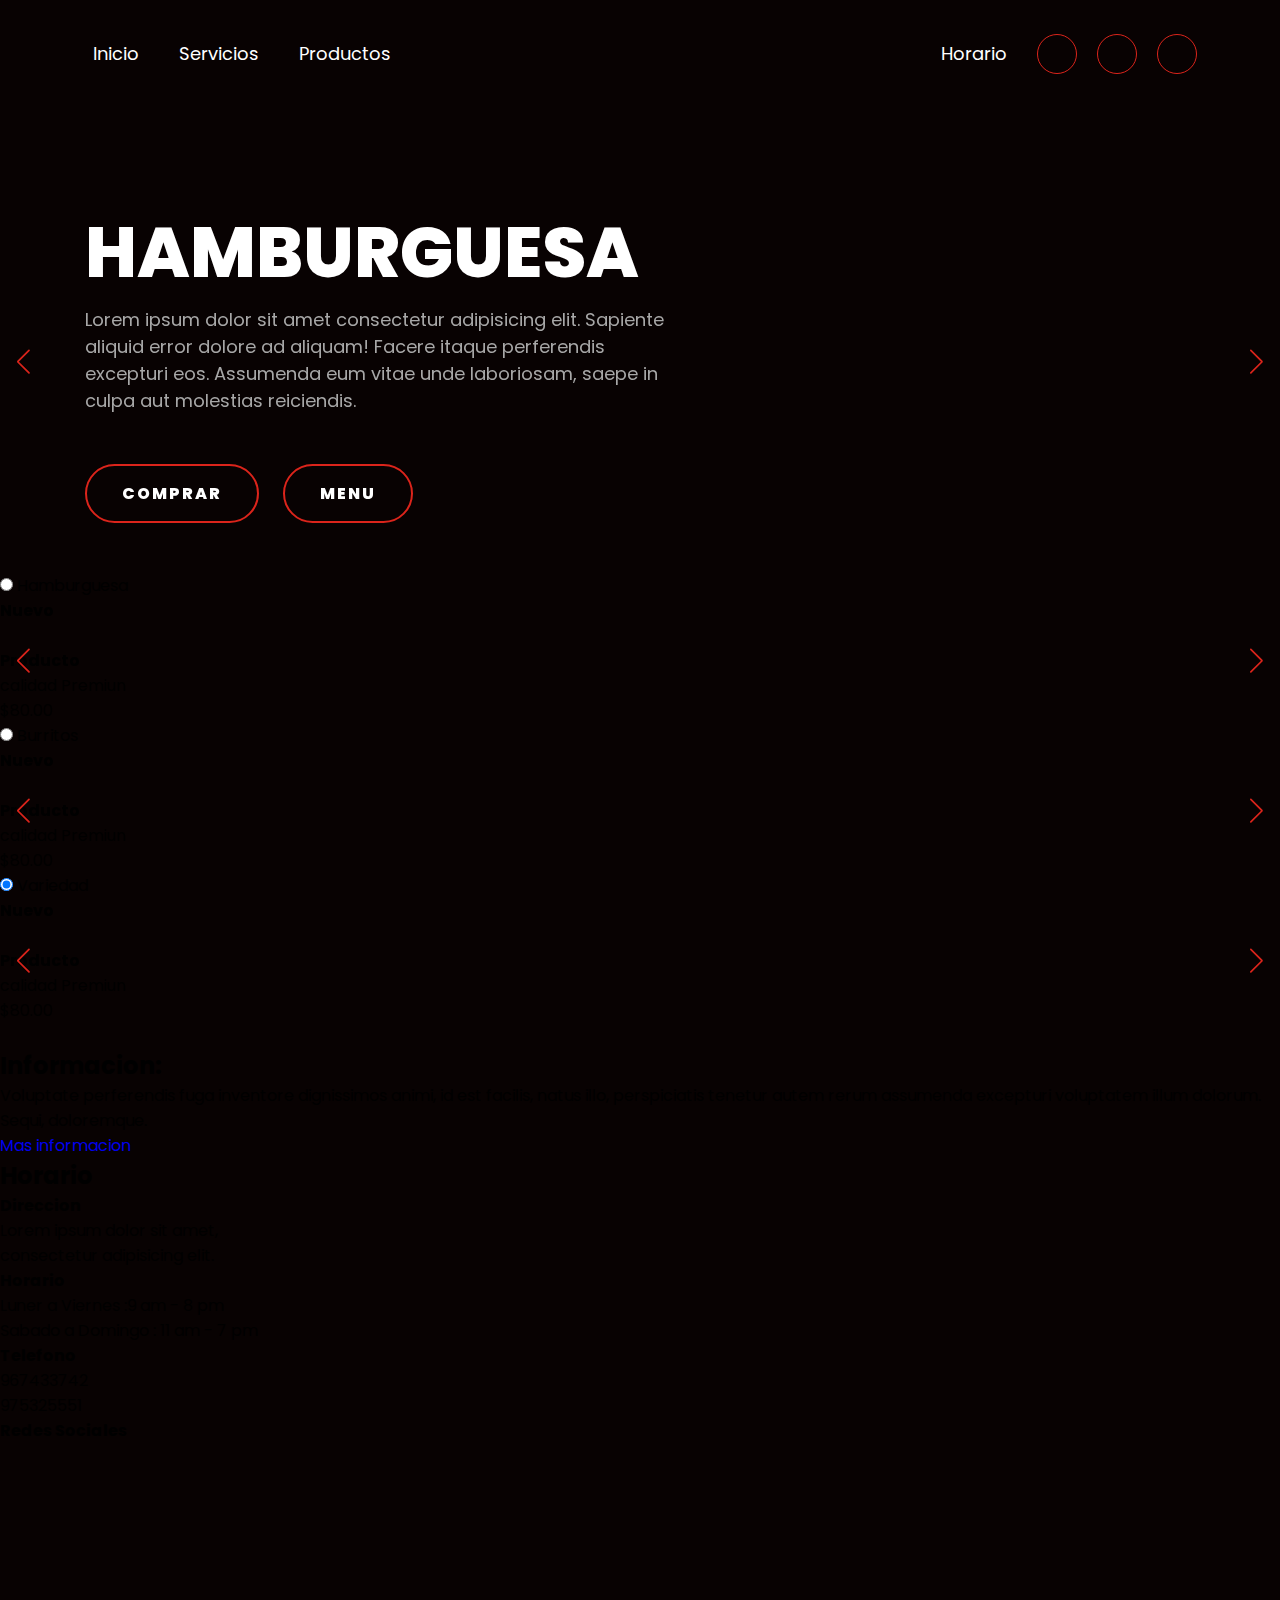
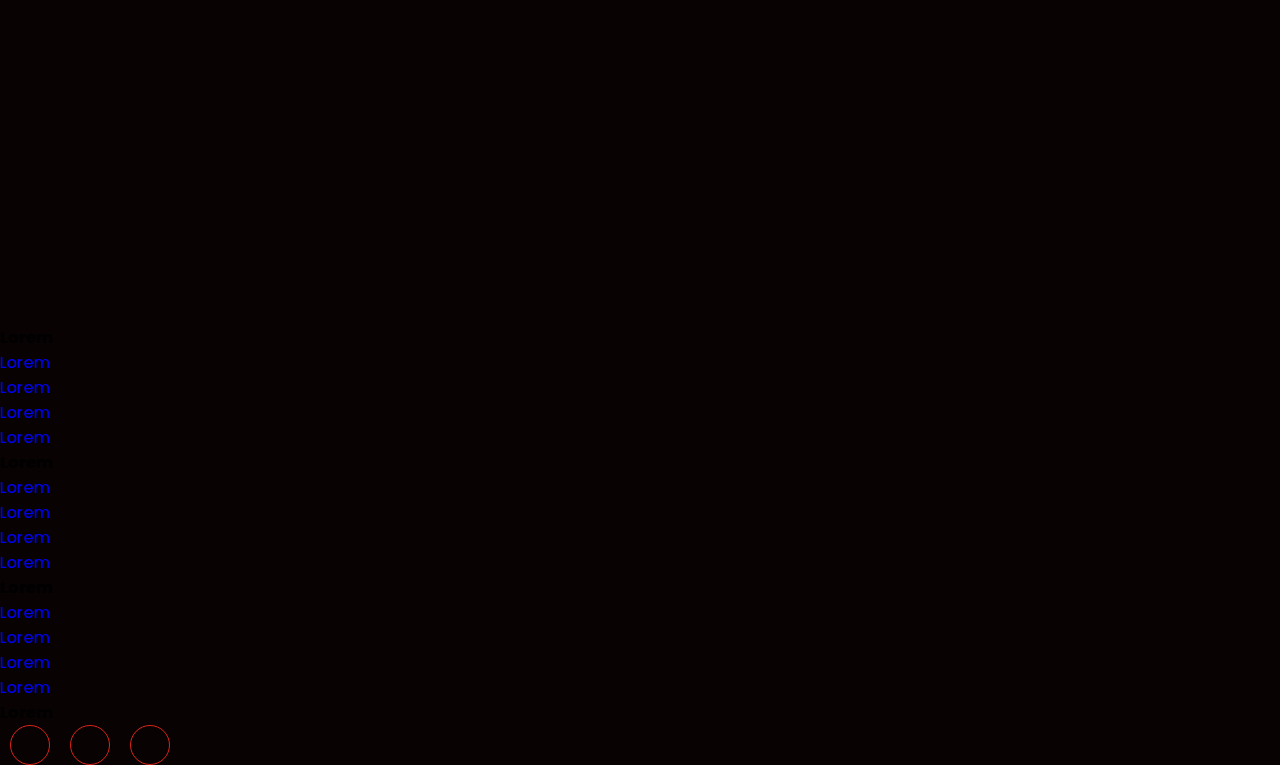
==== Capa_Cliente/Vista/index.html @ 7dadd2c3 "primer commit" ====
<!DOCTYPE html>
<html lang="en">
<head>
    <meta charset="UTF-8">
    <meta name="viewport" content="width=device-width, initial-scale=1.0">
    <title>Document</title>
    <link rel="stylesheet" href="https://cdn.jsdelivr.net/npm/swiper/swiper-bundle.min.css" />
    <link rel="stylesheet" href="../../Capa_Cliente/Estilos/style.css">
</head>
<body>
     
    <header >
             <div class="menu container">
                <img  class="logo-1" src="images/logo.svg" alt="">
                <input type="checkbox" id="menu">
                <label for="menu">
                    <img src="images/menu.png" class="menu-icono" alt="">
                </label>
                <nav class="navbar">
                    <div class="menu-1">
                        <ul>
                            <li><a href="#">Inicio</a></li>
                            <li><a href="#">Servicios</a></li>
                            <li><a href="#">Productos</a></li>
                        </ul>
                    </div>
                    <img class="logo-2" src="images/logo.svg" alt="">
                    <div class="menu-2">
                        <ul>
                            <li><a href="#">Horario</a></li>
                        </ul>
                        <div class="socials">
                            <a href="#">
                                <div class="social">
                                    <img src="images/s1.svg" alt="">
                                </div>
                            </a>
                            <a href="#">
                                <div class="social">
                                    <img src="images/s2.svg" alt="">
                                </div>
                            </a>
                            <a href="#">
                                <div class="social">
                                    <img src="images/s3.svg" alt="">
                                </div>
                            </a>
                        </div>
                    </div>
                </nav>
             </div>

             <div class="header-content container">

                <div class="swiper mySwiper-1">
                    <div class="swiper-wrapper">

                          <div class="swiper-slide">
                               <div class="slider">
                                    <div class="slider-txt">
                                        <h1>Hamburguesa</h1>
                                        <p>
                                            Lorem ipsum dolor sit amet consectetur adipisicing elit.
                                             Sapiente aliquid error dolore ad aliquam! Facere itaque 
                                             perferendis excepturi eos. Assumenda eum vitae unde 
                                             laboriosam, saepe in culpa aut molestias reiciendis.
                                        </p>
                                        <div class="botones">
                                            <a href="#" class="btn-1">Comprar</a>
                                            <a href="#" class="btn-1">Menu</a>
                                        </div>

                                    </div>
                                    <div class="slider-img">
                                        <img src="images/slider1.png" alt="">
                                    </div>
                               </div>
                          </div>
                          <div class="swiper-slide">
                            <div class="slider">
                                 <div class="slider-txt">
                                     <h1>Hamburguesa</h1>
                                     <p>
                                         Lorem ipsum dolor sit amet consectetur adipisicing elit.
                                          Sapiente aliquid error dolore ad aliquam! Facere itaque 
                                          perferendis excepturi eos. Assumenda eum vitae unde 
                                          laboriosam, saepe in culpa aut molestias reiciendis.
                                     </p>
                                     <div class="botones">
                                         <a href="#" class="btn-1">Comprar</a>
                                         <a href="#" class="btn-1">Menu</a>
                                     </div>

                                 </div>
                                 <div class="slider-img">
                                     <img src="images/slider2.png" alt="">
                                 </div>
                            </div>
                       </div>
                       <div class="swiper-slide">
                        <div class="slider">
                             <div class="slider-txt">
                                 <h1>Hamburguesa</h1>
                                 <p>
                                     Lorem ipsum dolor sit amet consectetur adipisicing elit.
                                      Sapiente aliquid error dolore ad aliquam! Facere itaque 
                                      perferendis excepturi eos. Assumenda eum vitae unde 
                                      laboriosam, saepe in culpa aut molestias reiciendis.
                                 </p>
                                 <div class="botones">
                                     <a href="#" class="btn-1">Comprar</a>
                                     <a href="#" class="btn-1">Menu</a>
                                 </div>

                             </div>
                             <div class="slider-img">
                                 <img src="images/slider3.png" alt="">
                             </div>
                        </div>
                        </div>


                          
                    </div>

                    <div class="swiper-button-next"></div>
                    <div class="swiper-button-prev"></div>
                    <div class="swiper-pagination"></div>


                </div>
             </div>
    </header>


    <main class="products">
        <div class="tabs container">

            <input type="radio" name="tabs" id="tab1" checked="checked" class="tabInput" value="1">
            <label for="tab1">Hamburguesa</label>
            <div class="tab">
                <div class="swiper mySwiper-2" id="swiper1">
                    <div class="swiper-wrapper">
                        <div class="swiper-slide">
                            <div class="product">
                              <div class="product-img">
                                   <h4>Nuevo</h4>
                                   <img src="images/food1.png" alt="">                                 
                              </div>
                              <div class="product-txt">
                                  <h4>Producto</h4>
                                  <p>calidad Premiun</p>
                                  <span class="price">$80.00</span>
                              </div>                           
                            </div>
                        </div>
                        <div class="swiper-slide">
                            <div class="product">
                              <div class="product-img">
                                   <h4>Nuevo</h4>
                                   <img src="images/food2.png" alt="">         
                              </div>
                              <div class="product-txt">
                                  <h4>Producto</h4>
                                  <p>calidad Premiun</p>
                                  <span class="price">$80.00</span>
                              </div>      
                            </div>
                        </div>
                        <div class="swiper-slide">
                            <div class="product">
                              <div class="product-img">
                                   <h4>Nuevo</h4>
                                   <img src="images/food3.png" alt="">
                              </div>
                              <div class="product-txt">
                                  <h4>Producto</h4>
                                  <p>calidad Premiun</p>
                                  <span class="price">$80.00</span>
                              </div>                           
                            </div>
                        </div>
                    </div>
                    <div class="swiper-button-next"></div>
                    <div class="swiper-button-prev"></div>
                </div>
            </div>
        
            <input type="radio" name="tabs" id="tab2" checked="checked" class="tabInput" value="2">
            <label for="tab2">Burritos</label>
            <div class="tab">
                <div class="swiper mySwiper-2" id="swiper2">
                    <div class="swiper-wrapper">
                        <div class="swiper-slide">
                            <div class="product">
                              <div class="product-img">
                                   <h4>Nuevo</h4>
                                   <img src="images/food4.png" alt="">                                 
                              </div>
                              <div class="product-txt">
                                  <h4>Producto</h4>
                                  <p>calidad Premiun</p>
                                  <span class="price">$80.00</span>
                              </div>                           
                            </div>
                        </div>
                        <div class="swiper-slide">
                            <div class="product">
                              <div class="product-img">
                                   <h4>Nuevo</h4>
                                   <img src="images/food5.png" alt="">         
                              </div>
                              <div class="product-txt">
                                  <h4>Producto</h4>
                                  <p>calidad Premiun</p>
                                  <span class="price">$80.00</span>
                              </div>      
                            </div>
                        </div>
                        <div class="swiper-slide">
                            <div class="product">
                              <div class="product-img">
                                   <h4>Nuevo</h4>
                                   <img src="images/food6.png" alt="">
                              </div>
                              <div class="product-txt">
                                  <h4>Producto</h4>
                                  <p>calidad Premiun</p>
                                  <span class="price">$80.00</span>
                              </div>                           
                            </div>
                        </div>
                    </div>
                    <div class="swiper-button-next"></div>
                    <div class="swiper-button-prev"></div>
                </div>
            </div>

            <input type="radio" name="tabs" id="tab3" checked="checked" class="tabInput" value="3">
            <label for="tab3">Variedad</label>
            <div class="tab">
                <div class="swiper mySwiper-3" id="swiper3">
                    <div class="swiper-wrapper">
                        <div class="swiper-slide">
                            <div class="product">
                              <div class="product-img">
                                   <h4>Nuevo</h4>
                                   <img src="images/food7.png" alt="">                                 
                              </div>
                              <div class="product-txt">
                                  <h4>Producto</h4>
                                  <p>calidad Premiun</p>
                                  <span class="price">$80.00</span>
                              </div>                           
                            </div>
                        </div>
                        <div class="swiper-slide">
                            <div class="product">
                              <div class="product-img">
                                   <h4>Nuevo</h4>
                                   <img src="images/food8.png" alt="">         
                              </div>
                              <div class="product-txt">
                                  <h4>Producto</h4>
                                  <p>calidad Premiun</p>
                                  <span class="price">$80.00</span>
                              </div>      
                            </div>
                        </div>
                        <div class="swiper-slide">
                            <div class="product">
                              <div class="product-img">
                                   <h4>Nuevo</h4>
                                   <img src="images/food9.png" alt="">
                              </div>
                              <div class="product-txt">
                                  <h4>Producto</h4>
                                  <p>calidad Premiun</p>
                                  <span class="price">$80.00</span>
                              </div>                           
                            </div>
                        </div>
                    </div>
                    <div class="swiper-button-next"></div>
                    <div class="swiper-button-prev"></div>
                </div>
            </div>
        </div>
    </main>

    <section class="info container">

        <div class="info-img">
            <img src="images/info.png" alt="">

        </div>

        <div class="info-txt">
            <h2>Informacion:</h2>
            <p>
                 
                Voluptate perferendis fuga inventore dignissimos animi, 
                id est facilis, natus illo, perspiciatis tenetur autem rerum 
                assumenda excepturi voluptatem illum dolorum. Sequi, doloremque.
            </p>
            <a href="#" class="btn-2">Mas informacion</a>
        </div>
        
    </section>

    <section class="horario">
        <div class="horario-info container"></div>
        
        <h2>Horario</h2>
        <div class="horario-txt">
            <div class="txt">
                <h4>Direccion</h4>
                <p>
                    Lorem ipsum dolor sit amet, 
                </p>
                <p>
                     consectetur adipisicing elit.
                </p>
            </div>
            <div class="txt">
                <h4>Horario</h4>
                <p>
                    Luner a Viernes :9 am - 8 pm 
                </p>
                <p>
                     Sabado a Domingo  : 11 am - 7 pm
                </p>
            </div>
            <div class="txt">
                <h4>Telefono</h4>
                <p>
                    967433742
                </p>
                <p>
                     975325551
                </p>
            </div>
            <div class="txt">
                <h4>Redes Sociales</h4>

            </div>
        </div>
    </section>



    <section class="">
        <iframe class="map" src="https://www.google.com/maps/embed?pb=!1m18!1m12!1m3!1d3870.5072075021576!2d-75.75263112531394!3d-14.047199786376188!2m3!1f0!2f0!3f0!3m2!1i1024!2i768!4f13.1!3m3!1m2!1s0x9110e36ff0bab47f%3A0x89eb2f068f7726a8!2sRestaurant%20D&#39;acari!5e0!3m2!1ses-419!2spe!4v1729533139227!5m2!1ses-419!2spe" width="600" height="450" style="border:0;" allowfullscreen="" loading="lazy" referrerpolicy="no-referrer-when-downgrade"></iframe>
       
    </section>

    <footer class="footer container">

        <img class="logo-2" src="images/logo.svg" alt="">
        <div class="links">
            <h4>Lorem</h4>
            <ul>
                <li><a href="#">Lorem</a></li>
                <li><a href="#">Lorem</a></li>
                <li><a href="#">Lorem</a></li>
                <li><a href="#">Lorem</a></li>


            </ul>

        </div>
        <div class="links">
            <h4>Lorem</h4>
            <ul>
                <li><a href="#">Lorem</a></li>
                <li><a href="#">Lorem</a></li>
                <li><a href="#">Lorem</a></li>
                <li><a href="#">Lorem</a></li>


            </ul>

        </div>
        <div class="links">
            <h4>Lorem</h4>
            <ul>
                <li><a href="#">Lorem</a></li>
                <li><a href="#">Lorem</a></li>
                <li><a href="#">Lorem</a></li>
                <li><a href="#">Lorem</a></li>


            </ul>

        </div>
        <div class="links">
            <h4>Lorem</h4>
            <div class="socials">
                <a href="#">
                    <div class="social">
                        <img src="images/s1.svg" alt="">
                    </div>
                </a>
                <a href="#">
                    <div class="social">
                        <img src="images/s2.svg" alt="">
                    </div>
                </a>
                <a href="#">
                    <div class="social">
                        <img src="images/s3.svg" alt="">
                    </div>
                </a>
            </div>

        </div>
    </footer>




    <script src="https://cdn.jsdelivr.net/npm/swiper/swiper-bundle.min.js"></script>
    <script src="script.js"></script>
</body>
</html>
---- Capa_Cliente/Estilos/style.css ----
@import url("https://fonts.googleapis.com/css2?family=Poppins:wght@400;500;600;700;800&display=swap");

* {
    margin: 0;
    padding: 0;
    box-sizing: border-box;
    text-decoration: none;
    list-style: none;
  }
  
  body {
    background-color: #080202;
    font-family: "Poppins", sans-serif;
  }

  .cotainer {
    max-width: 1200px;
    margin: 0 auto;
  }

  .swiper-button-prev::after {
    font-size: 25px;
  }

  .swiper-button-next::after{
    font-size: 25px;
  }

  .swiper-button-next {
      color: #db241b;
  }

  .swiper-button-prev {
    color: #db241b;
  }
  .swsiper-pagination-bullet{
    background-color: #d3d2d2;
    opacity: 1;
  }
  .swiper-pagination-bullet-active {
    background-color: #db241b;
  }
  .menu{
    position: absolute;
    top: 20px;
    left: 0;
    right: 0;
    display: flex;
    justify-content: center;
    z-index: 1000;
  }

  .navbar {
    display: flex;
  }
  .menu-1 {
    margin-right: 180px;
  }
  .menu-2 {
    margin-left: 180px;
    display: flex;
    align-items: center;
  }

  .logo-1 {
    width: 0;
  }

  .logo-2 {
    width: 150px;
  }

  .socials{
    display: flex;
  }

  .social {
       margin: 0 10px;
       height: 40px;
       width: 40px;
       border: 1px solid #db241b;
       border-radius: 50%;
  }

  .social:hover {
    background-color: #db241b;
  }

  .social img{
    margin: 8px 0 0 10px;
  }

  .menu .navbar ul li{
    position: relative;
    float: left;
  }

  .menu .navbar ul li a {
    font-size: 18px;
    padding: 20px;
    color: #ffffff;
    display: block;
  }

  .menu .navbar ul  li a:hover {
    color: #db241b;
  }

  #menu {
    display: none;
  }

  .menu-icono {
    width: 25px;
  }

  .menu label {
    cursor: pointer;
    display: none;
  }

  .header-content {
    margin-top: 200px;
    padding-bottom: 50px;
  }

  .slider {
    display: flex;
    align-items: center;
  }

  .slider-txt {
    margin-left: 85px;
    width: 50%;
  }

  .slider-txt h1 {
    font-size: 70px;
    color: #ffffff;
    text-transform: uppercase;
    font-weight: 800;

  }

  .slider-txt p {
    font-size: 18px;
    color: #a7a7a7;
  }

  .botones {
    margin-top: 50px;
  }

  .btn-1{
    display: inline-block;
    padding: 15px 35px;
    border: 2px solid #db241b;
    color: #ffffff;
    font-weight: 800;
    letter-spacing: 2px;
    text-transform: uppercase;
    margin-right: 20px;
    border-radius: 50px;
  }

  .btn-1:hover {
    background-color: #db241b;
  }

  .slider-img {
    width: 50%;
  }

  .slider-img img{
    margin-right: 225px;
    width: 550px;
  }
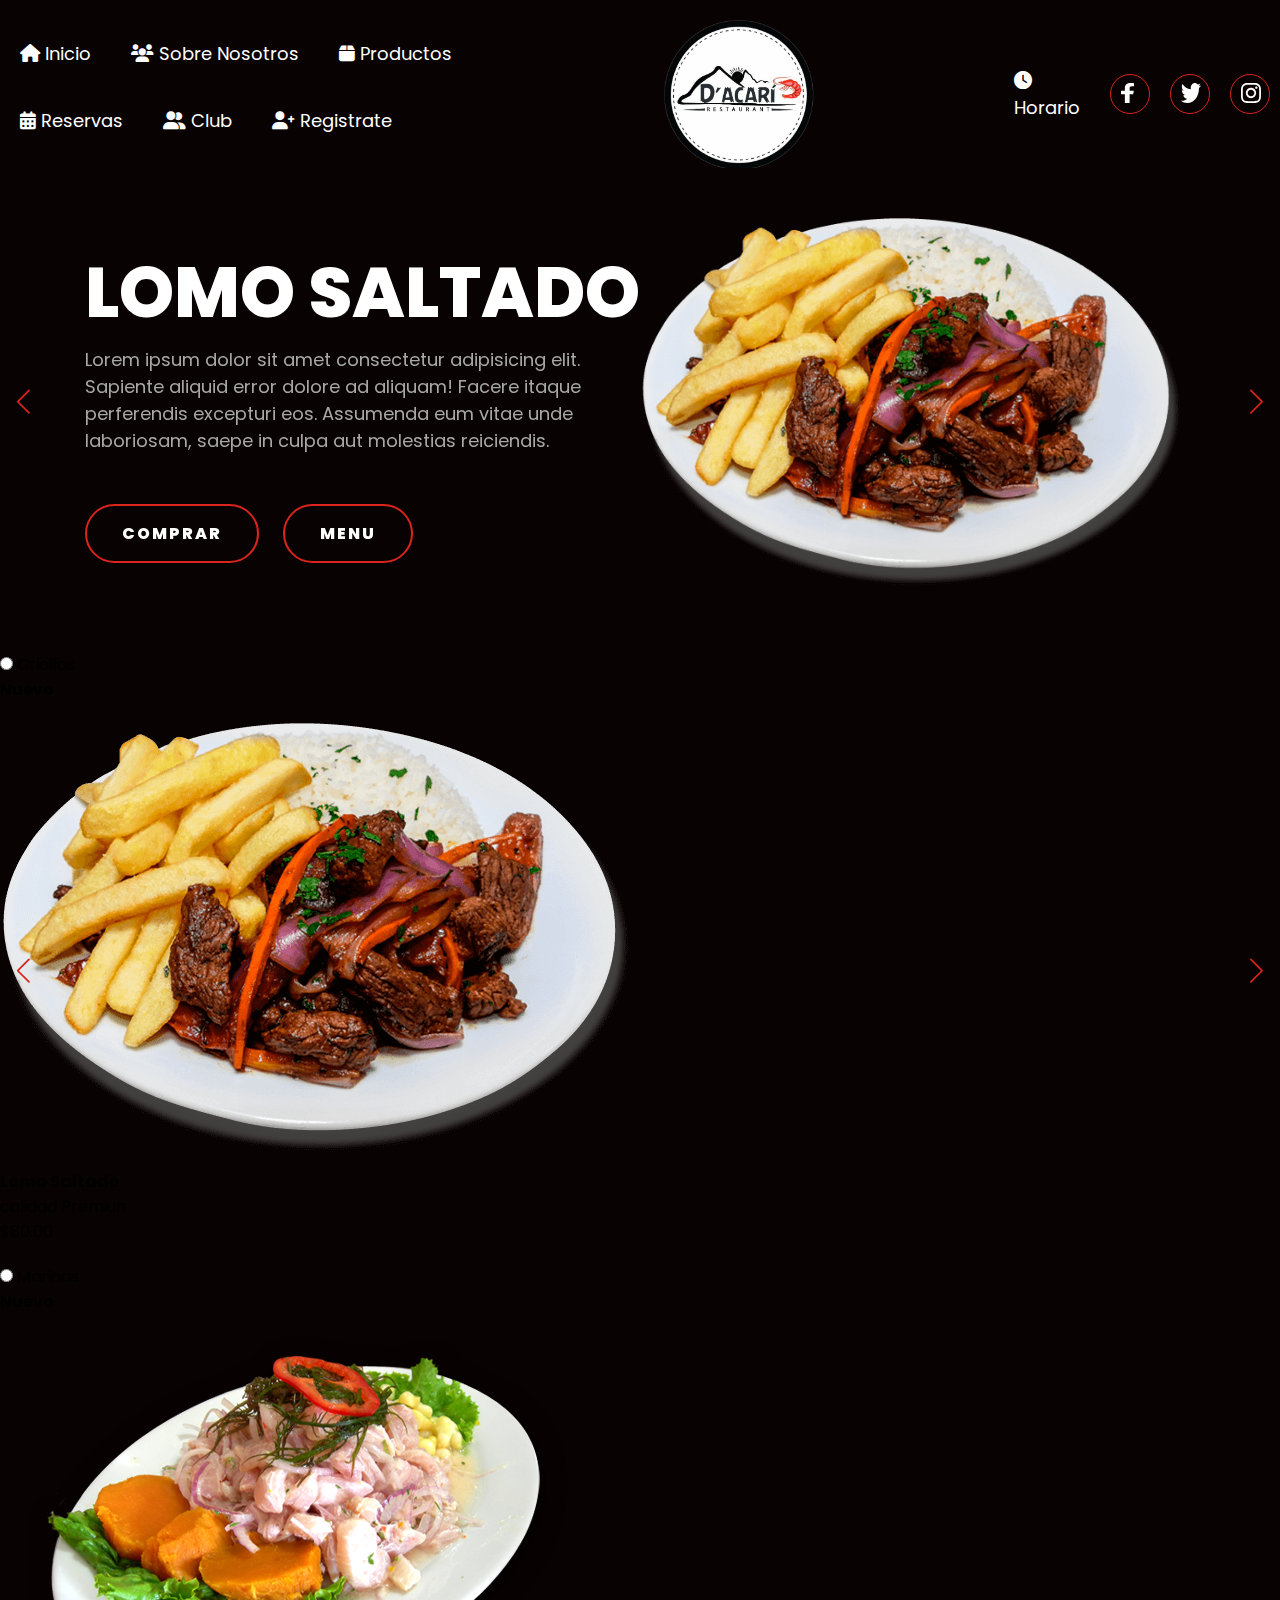
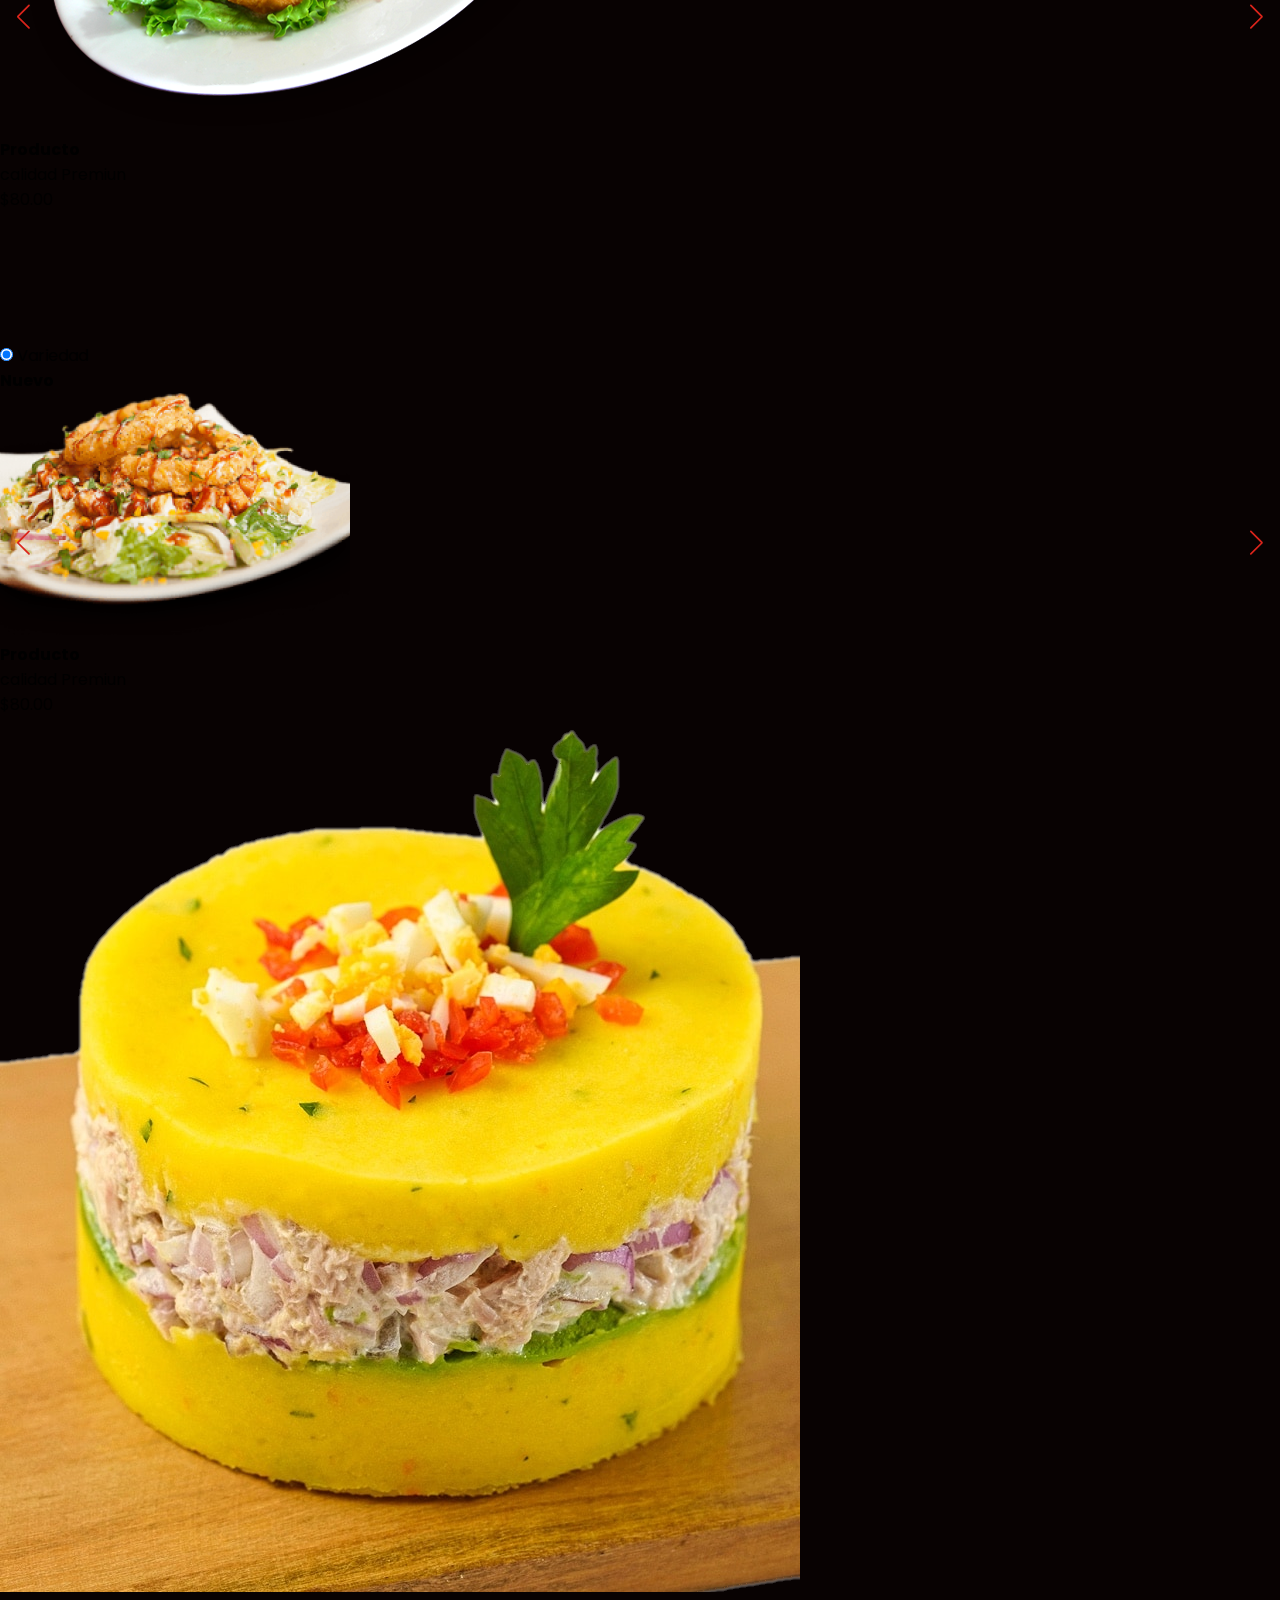
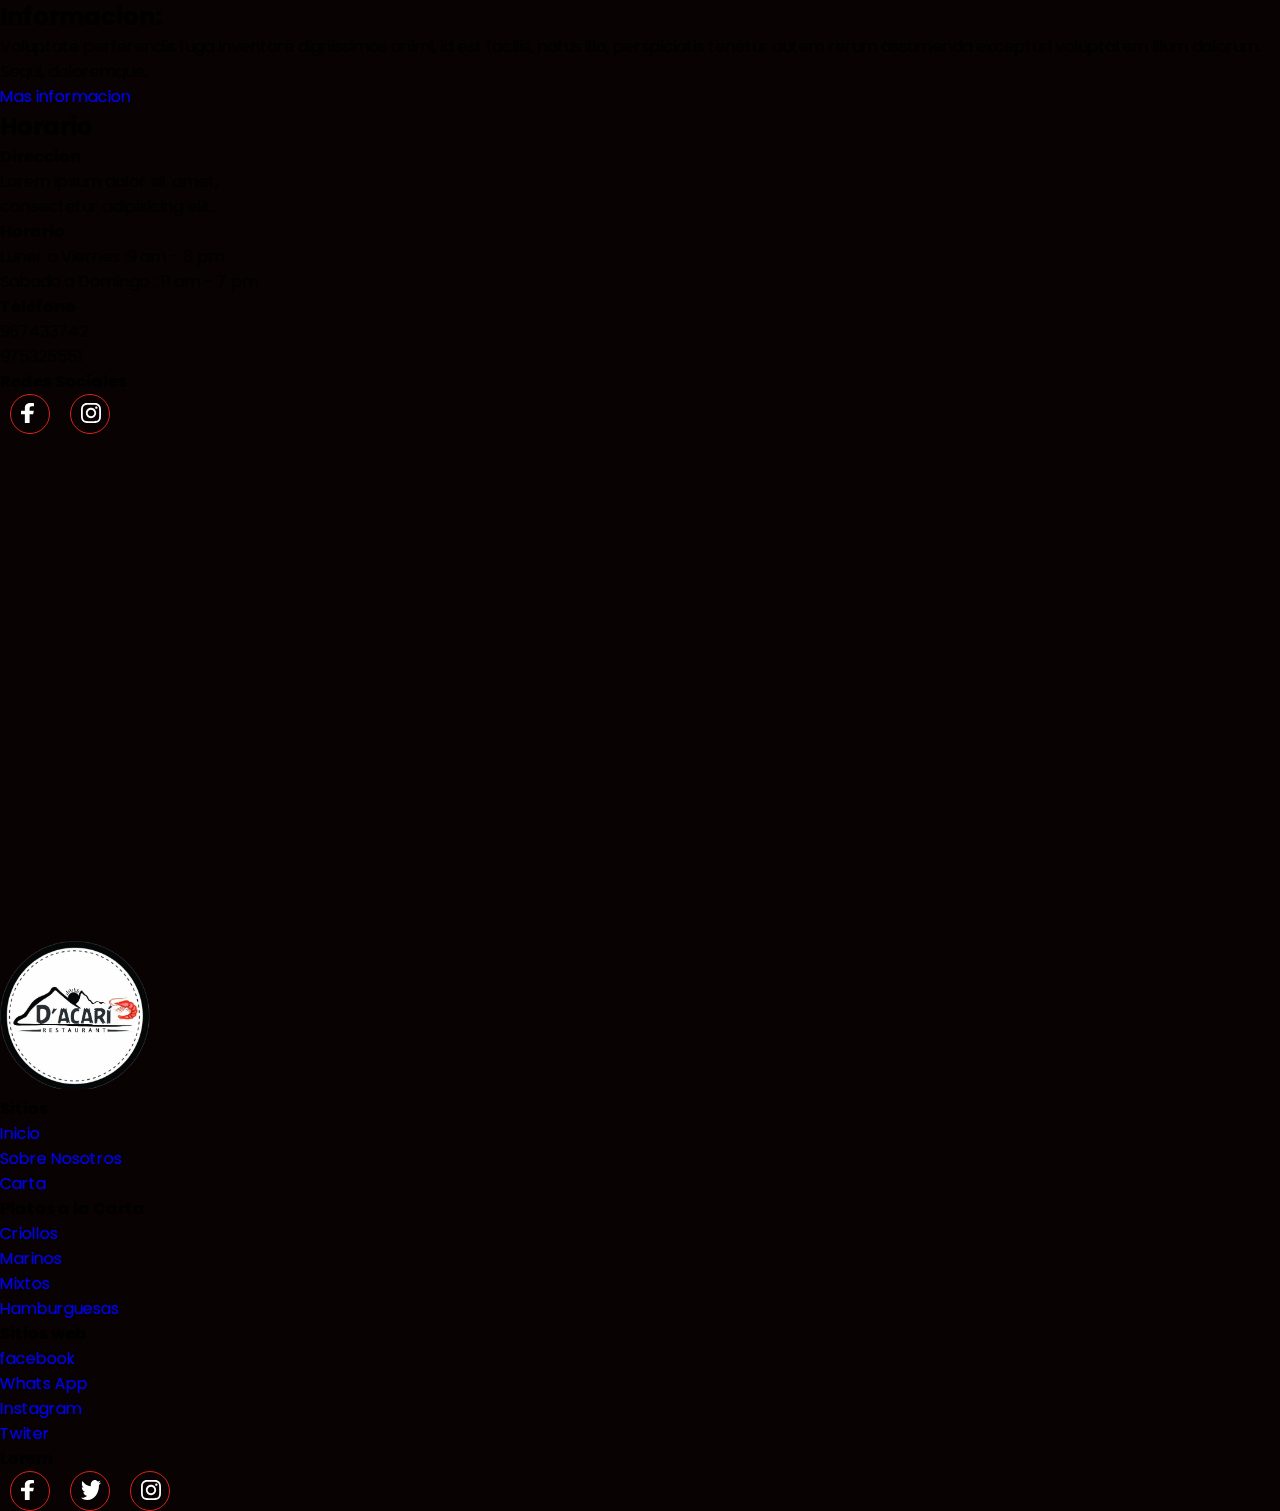
==== commit 93850777: "Agregue nuevos espacios" ====
--- a/Capa_Cliente/Vista/index.html
+++ b/Capa_Cliente/Vista/index.html
@@ -6,43 +6,50 @@
     <title>Document</title>
     <link rel="stylesheet" href="https://cdn.jsdelivr.net/npm/swiper/swiper-bundle.min.css" />
     <link rel="stylesheet" href="../../Capa_Cliente/Estilos/style.css">
+    <link rel="icon" href="../Img/imagenes/logoredondo.png">
+    <link rel="stylesheet" href="https://cdnjs.cloudflare.com/ajax/libs/font-awesome/6.0.0-beta3/css/all.min.css">
 </head>
 <body>
      
     <header >
              <div class="menu container">
-                <img  class="logo-1" src="images/logo.svg" alt="">
+                <img  class="logo-1" src="../Img/imagenes/logoredondo.png" alt="">
                 <input type="checkbox" id="menu">
                 <label for="menu">
-                    <img src="images/menu.png" class="menu-icono" alt="">
+                    <img src="../Img/images/menu.png" class="menu-icono" alt="">
                 </label>
                 <nav class="navbar">
                     <div class="menu-1">
                         <ul>
-                            <li><a href="#">Inicio</a></li>
-                            <li><a href="#">Servicios</a></li>
-                            <li><a href="#">Productos</a></li>
+                            <li><a href="index.html"><i class="fas fa-home"></i> Inicio</a></li>
+                            <li><a href="sobrenosotros.html"><i class="fas fa-users"></i> Sobre Nosotros</a></li>
+                            <li><a href="Menu.html"> <i  class="fas fa-box"></i> Productos</a></li>
+                            <li><a href="#"><i class="fas fa-calendar-alt"></i> Reservas</a></li>
+                            <li><a href="Club.html"><i class="fas fa-user-friends"></i> Club</a></li>
+                            <li><a href="login2.html"><i class="fa-sharp fa-solid fa-user-plus"></i> Registrate</i></a></li>
                         </ul>
                     </div>
-                    <img class="logo-2" src="images/logo.svg" alt="">
+                    <img class="logo-2" src="../Img/imagenes/logoredondo.png" alt="">
                     <div class="menu-2">
                         <ul>
-                            <li><a href="#">Horario</a></li>
+                            <li><a href="#"><i class="fas fa-clock"></i> Horario</a></li>
+                          
                         </ul>
+                     
                         <div class="socials">
-                            <a href="#">
+                            <a href="https://www.facebook.com/restaurantdacari.ica">
                                 <div class="social">
-                                    <img src="images/s1.svg" alt="">
+                                    <img src="../Img/images/s1.svg" alt="">
                                 </div>
                             </a>
                             <a href="#">
                                 <div class="social">
-                                    <img src="images/s2.svg" alt="">
+                                    <img src="../Img/images/s2.svg" alt="">
                                 </div>
                             </a>
-                            <a href="#">
+                            <a href="https://www.instagram.com/d__acari/?hl=es">
                                 <div class="social">
-                                    <img src="images/s3.svg" alt="">
+                                    <img src="../Img/images/s3.svg" alt="">
                                 </div>
                             </a>
                         </div>
@@ -58,7 +65,7 @@
                           <div class="swiper-slide">
                                <div class="slider">
                                     <div class="slider-txt">
-                                        <h1>Hamburguesa</h1>
+                                        <h1>Lomo Saltado</h1>
                                         <p>
                                             Lorem ipsum dolor sit amet consectetur adipisicing elit.
                                              Sapiente aliquid error dolore ad aliquam! Facere itaque 
@@ -72,14 +79,14 @@
 
                                     </div>
                                     <div class="slider-img">
-                                        <img src="images/slider1.png" alt="">
+                                        <img src="../Img/images/Lomo-Saltado.png" alt="">
                                     </div>
                                </div>
                           </div>
                           <div class="swiper-slide">
                             <div class="slider">
                                  <div class="slider-txt">
-                                     <h1>Hamburguesa</h1>
+                                     <h1>Ceviche</h1>
                                      <p>
                                          Lorem ipsum dolor sit amet consectetur adipisicing elit.
                                           Sapiente aliquid error dolore ad aliquam! Facere itaque 
@@ -93,14 +100,14 @@
 
                                  </div>
                                  <div class="slider-img">
-                                     <img src="images/slider2.png" alt="">
+                                     <img src="../Img/images/ceviche.png" alt="">
                                  </div>
                             </div>
                        </div>
                        <div class="swiper-slide">
                         <div class="slider">
                              <div class="slider-txt">
-                                 <h1>Hamburguesa</h1>
+                                 <h1>Alitas BBQ</h1>
                                  <p>
                                      Lorem ipsum dolor sit amet consectetur adipisicing elit.
                                       Sapiente aliquid error dolore ad aliquam! Facere itaque 
@@ -114,7 +121,7 @@
 
                              </div>
                              <div class="slider-img">
-                                 <img src="images/slider3.png" alt="">
+                                 <img src="../Img/images/alitasbbq.png" alt="">
                              </div>
                         </div>
                         </div>
@@ -137,7 +144,7 @@
         <div class="tabs container">
 
             <input type="radio" name="tabs" id="tab1" checked="checked" class="tabInput" value="1">
-            <label for="tab1">Hamburguesa</label>
+            <label for="tab1">Criollos</label>
             <div class="tab">
                 <div class="swiper mySwiper-2" id="swiper1">
                     <div class="swiper-wrapper">
@@ -145,7 +152,33 @@
                             <div class="product">
                               <div class="product-img">
                                    <h4>Nuevo</h4>
-                                   <img src="images/food1.png" alt="">                                 
+                                   <img src="../Img/images/Lomo-Saltado.png" alt="">                                 
+                              </div>
+                              <div class="product-txt">
+                                  <h4>Lomo Saltado</h4>
+                                  <p>calidad Premiun</p>
+                                  <span class="price">$80.00</span>
+                              </div>                           
+                            </div>
+                        </div>
+                        <div class="swiper-slide">
+                            <div class="product">
+                              <div class="product-img">
+                                   <h4>Nuevo</h4>
+                                   <img src="../Img/images/arrozconpollo.webp" alt="">         
+                              </div>
+                              <div class="product-txt">
+                                  <h4>Arroz con Pollo</h4>
+                                  <p>calidad Premiun</p>
+                                  <span class="price">$80.00</span>
+                              </div>      
+                            </div>
+                        </div>
+                        <div class="swiper-slide">
+                            <div class="product">
+                              <div class="product-img">
+                                   <h4>Carapulcra</h4>
+                                   <img src="../Img/images/carapulcra.png" alt="">
                               </div>
                               <div class="product-txt">
                                   <h4>Producto</h4>
@@ -154,40 +187,14 @@
                               </div>                           
                             </div>
                         </div>
-                        <div class="swiper-slide">
-                            <div class="product">
-                              <div class="product-img">
-                                   <h4>Nuevo</h4>
-                                   <img src="images/food2.png" alt="">         
-                              </div>
-                              <div class="product-txt">
-                                  <h4>Producto</h4>
-                                  <p>calidad Premiun</p>
-                                  <span class="price">$80.00</span>
-                              </div>      
-                            </div>
-                        </div>
-                        <div class="swiper-slide">
-                            <div class="product">
-                              <div class="product-img">
-                                   <h4>Nuevo</h4>
-                                   <img src="images/food3.png" alt="">
-                              </div>
-                              <div class="product-txt">
-                                  <h4>Producto</h4>
-                                  <p>calidad Premiun</p>
-                                  <span class="price">$80.00</span>
-                              </div>                           
-                            </div>
-                        </div>
-                    </div>
+                    </div> 
                     <div class="swiper-button-next"></div>
                     <div class="swiper-button-prev"></div>
                 </div>
             </div>
         
             <input type="radio" name="tabs" id="tab2" checked="checked" class="tabInput" value="2">
-            <label for="tab2">Burritos</label>
+            <label for="tab2">Marinos</label>
             <div class="tab">
                 <div class="swiper mySwiper-2" id="swiper2">
                     <div class="swiper-wrapper">
@@ -195,7 +202,7 @@
                             <div class="product">
                               <div class="product-img">
                                    <h4>Nuevo</h4>
-                                   <img src="images/food4.png" alt="">                                 
+                                   <img src="../Img/images/ceviche.png" alt="">                                 
                               </div>
                               <div class="product-txt">
                                   <h4>Producto</h4>
@@ -208,10 +215,10 @@
                             <div class="product">
                               <div class="product-img">
                                    <h4>Nuevo</h4>
-                                   <img src="images/food5.png" alt="">         
-                              </div>
-                              <div class="product-txt">
-                                  <h4>Producto</h4>
+                                   <img src="../Img/images/jalea.jpeg" alt="">         
+                              </div>
+                              <div class="product-txt">
+                                  <h4>Jalea</h4>
                                   <p>calidad Premiun</p>
                                   <span class="price">$80.00</span>
                               </div>      
@@ -221,10 +228,10 @@
                             <div class="product">
                               <div class="product-img">
                                    <h4>Nuevo</h4>
-                                   <img src="images/food6.png" alt="">
-                              </div>
-                              <div class="product-txt">
-                                  <h4>Producto</h4>
+                                   <img src="../Img/images/chicharron-mixto.png" alt="">
+                              </div>
+                              <div class="product-txt">
+                                  <h4>Chicharon Marino</h4>
                                   <p>calidad Premiun</p>
                                   <span class="price">$80.00</span>
                               </div>                           
@@ -245,7 +252,7 @@
                             <div class="product">
                               <div class="product-img">
                                    <h4>Nuevo</h4>
-                                   <img src="images/food7.png" alt="">                                 
+                                   <img src="../Img/images/food7.png" alt="">                                 
                               </div>
                               <div class="product-txt">
                                   <h4>Producto</h4>
@@ -258,7 +265,7 @@
                             <div class="product">
                               <div class="product-img">
                                    <h4>Nuevo</h4>
-                                   <img src="images/food8.png" alt="">         
+                                   <img src="../Img/images/food8.png" alt="">         
                               </div>
                               <div class="product-txt">
                                   <h4>Producto</h4>
@@ -271,7 +278,7 @@
                             <div class="product">
                               <div class="product-img">
                                    <h4>Nuevo</h4>
-                                   <img src="images/food9.png" alt="">
+                                   <img src="../Img/images/food9.png" alt="">
                               </div>
                               <div class="product-txt">
                                   <h4>Producto</h4>
@@ -291,7 +298,7 @@
     <section class="info container">
 
         <div class="info-img">
-            <img src="images/info.png" alt="">
+            <img src="../Img/images/causa.png" alt="">
 
         </div>
 
@@ -309,9 +316,11 @@
     </section>
 
     <section class="horario">
-        <div class="horario-info container"></div>
+        <div class="horario-info container">
+              <h2>Horario</h2>
+        </div>
         
-        <h2>Horario</h2>
+      
         <div class="horario-txt">
             <div class="txt">
                 <h4>Direccion</h4>
@@ -342,6 +351,19 @@
             </div>
             <div class="txt">
                 <h4>Redes Sociales</h4>
+                <div class="socials">
+                    <a href="https://www.facebook.com/restaurantdacari.ica/photos">
+                        <div class="social">
+                            <img src="../Img/images/s1.svg" alt="">
+                        </div>
+                    </a>
+                   
+                    <a href="https://www.instagram.com/d__acari/?hl=es">
+                        <div class="social">
+                            <img src="../Img/images/s3.svg" alt="">
+                        </div>
+                    </a>
+                </div>
 
             </div>
         </div>
@@ -350,44 +372,44 @@
 
 
     <section class="">
-        <iframe class="map" src="https://www.google.com/maps/embed?pb=!1m18!1m12!1m3!1d3870.5072075021576!2d-75.75263112531394!3d-14.047199786376188!2m3!1f0!2f0!3f0!3m2!1i1024!2i768!4f13.1!3m3!1m2!1s0x9110e36ff0bab47f%3A0x89eb2f068f7726a8!2sRestaurant%20D&#39;acari!5e0!3m2!1ses-419!2spe!4v1729533139227!5m2!1ses-419!2spe" width="600" height="450" style="border:0;" allowfullscreen="" loading="lazy" referrerpolicy="no-referrer-when-downgrade"></iframe>
+        <iframe class="map" src="https://www.google.com/maps/embed?pb=!1m18!1m12!1m3!1d3870.5072075021576!2d-75.75263112531394!3d-14.047199786376188!2m3!1f0!2f0!3f0!3m2!1i1024!2i768!4f13.1!3m3!1m2!1s0x9110e36ff0bab47f%3A0x89eb2f068f7726a8!2sRestaurant%20D&#39;acari!5e0!3m2!1ses-419!2spe!4v1729533139227!5m2!1ses-419!2spe" width="100%" height="500" style="border:0;" allowfullscreen="" loading="lazy" referrerpolicy="no-referrer-when-downgrade"></iframe>
        
     </section>
 
     <footer class="footer container">
 
-        <img class="logo-2" src="images/logo.svg" alt="">
+        <img class="logo-2" src="../Img/imagenes/logoredondo.png" alt="">
         <div class="links">
-            <h4>Lorem</h4>
+            <h4>Sitios</h4>
             <ul>
-                <li><a href="#">Lorem</a></li>
-                <li><a href="#">Lorem</a></li>
-                <li><a href="#">Lorem</a></li>
-                <li><a href="#">Lorem</a></li>
+                <li><a href="#">Inicio</a></li>
+                <li><a href="#">Sobre Nosotros</a></li>
+                <li><a href="#">Carta</a></li>
+                <li><a href="#"></a></li>
 
 
             </ul>
 
         </div>
         <div class="links">
-            <h4>Lorem</h4>
+            <h4>Platos a la Carta</h4>
             <ul>
-                <li><a href="#">Lorem</a></li>
-                <li><a href="#">Lorem</a></li>
-                <li><a href="#">Lorem</a></li>
-                <li><a href="#">Lorem</a></li>
+                <li><a href="#">Criollos</a></li>
+                <li><a href="#">Marinos</a></li>
+                <li><a href="#">Mixtos</a></li>
+                <li><a href="#">Hamburguesas</a></li>
 
 
             </ul>
 
         </div>
         <div class="links">
-            <h4>Lorem</h4>
+            <h4>Sitios web</h4>
             <ul>
-                <li><a href="#">Lorem</a></li>
-                <li><a href="#">Lorem</a></li>
-                <li><a href="#">Lorem</a></li>
-                <li><a href="#">Lorem</a></li>
+                <li><a href="#">facebook</a></li>
+                <li><a href="#">Whats App</a></li>
+                <li><a href="#">Instagram</a></li>
+                <li><a href="#">Twiter</a></li>
 
 
             </ul>
@@ -398,17 +420,17 @@
             <div class="socials">
                 <a href="#">
                     <div class="social">
-                        <img src="images/s1.svg" alt="">
+                        <img src="../Img/images/s1.svg" alt="">
                     </div>
                 </a>
                 <a href="#">
                     <div class="social">
-                        <img src="images/s2.svg" alt="">
+                        <img src="../Img/images/s2.svg" alt="">
                     </div>
                 </a>
                 <a href="#">
                     <div class="social">
-                        <img src="images/s3.svg" alt="">
+                        <img src="../Img/images/s3.svg" alt="">
                     </div>
                 </a>
             </div>
@@ -420,6 +442,6 @@
 
 
     <script src="https://cdn.jsdelivr.net/npm/swiper/swiper-bundle.min.js"></script>
-    <script src="script.js"></script>
+    <script src="../../Capa_Negocio/script.js"></script>
 </body>
 </html>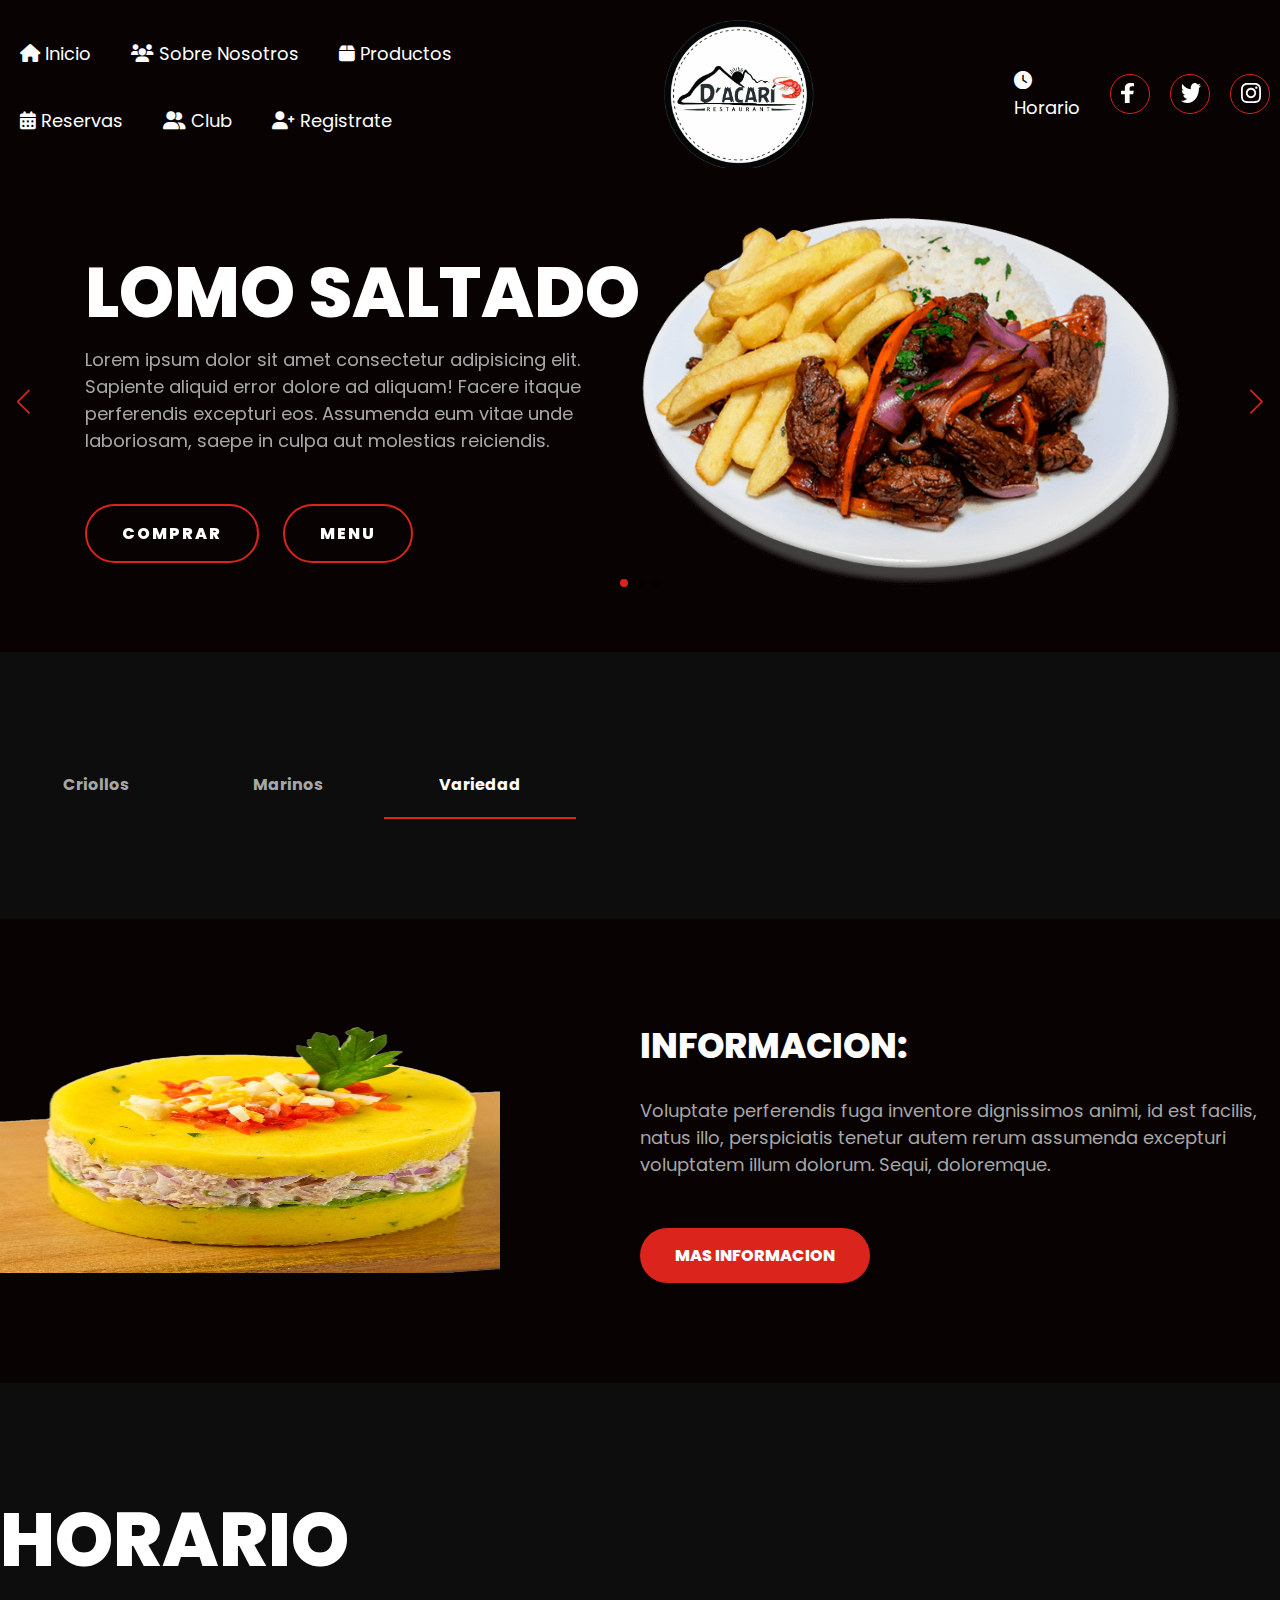
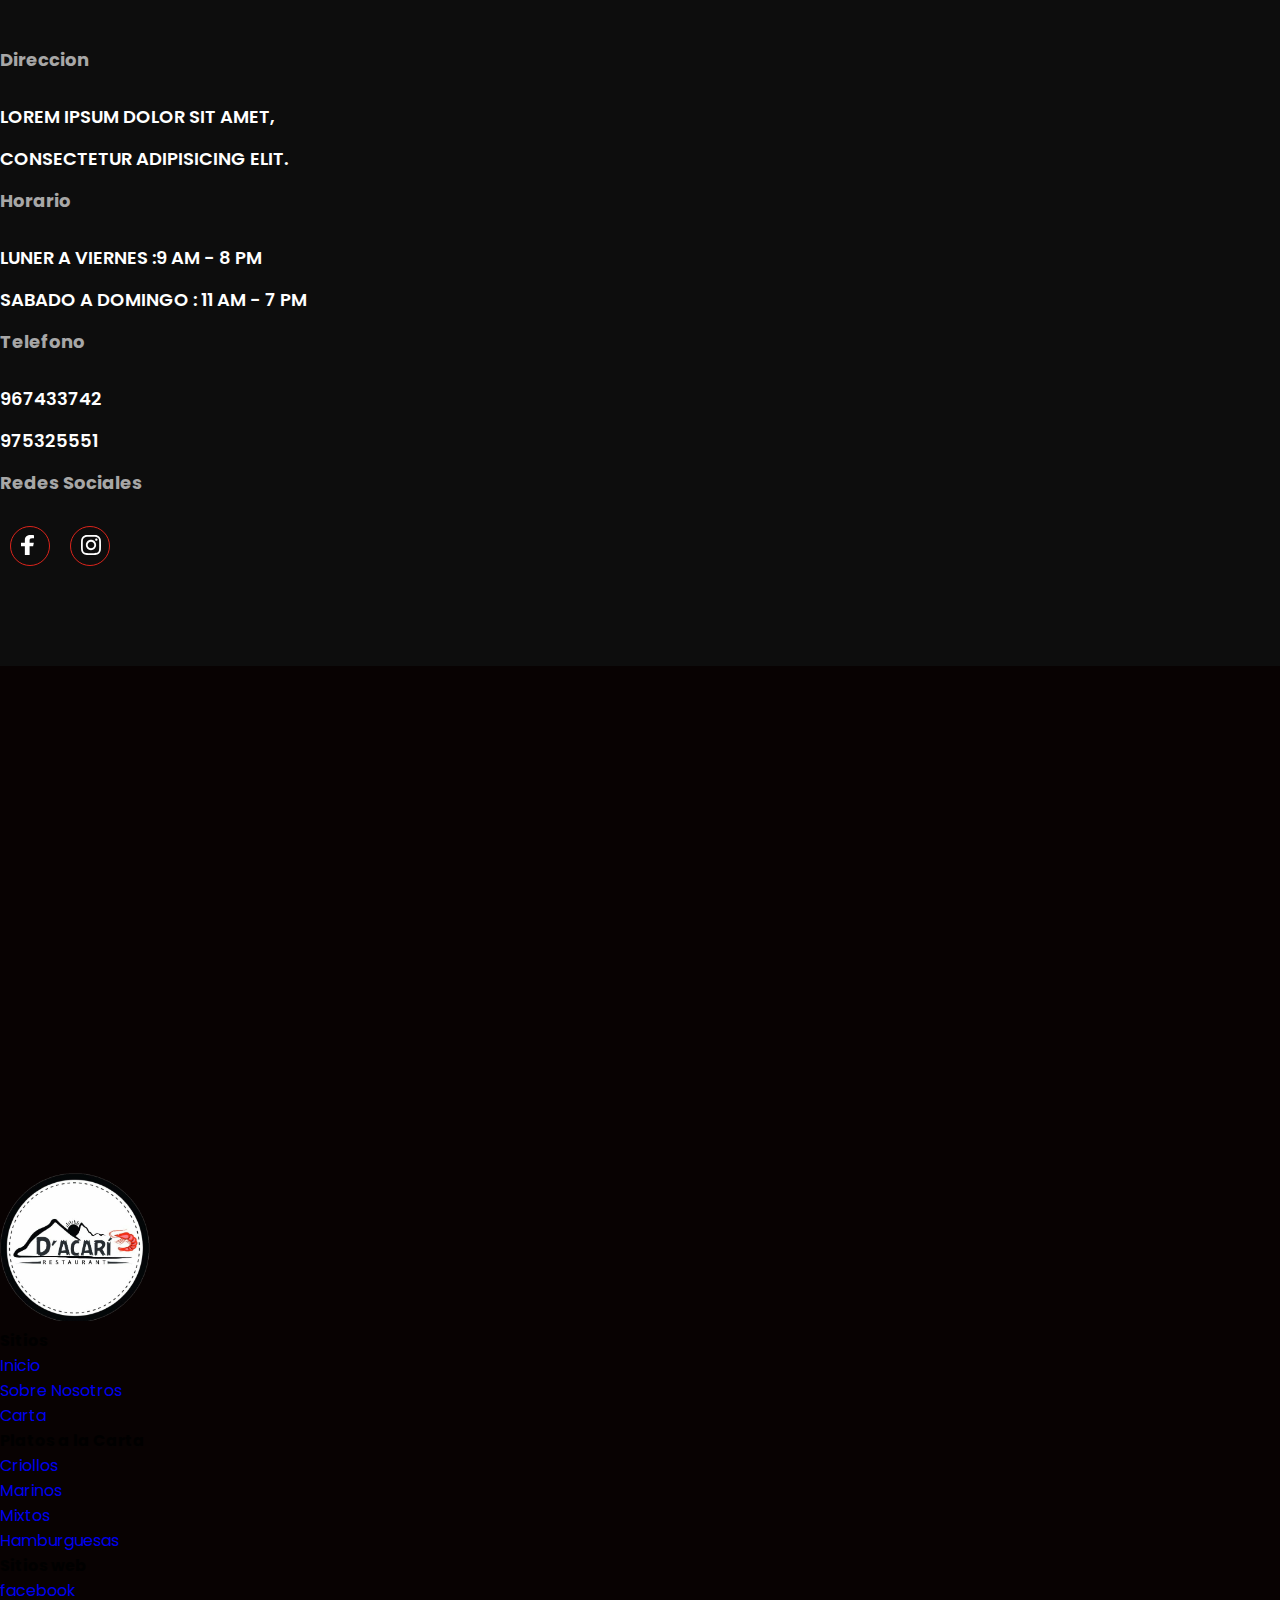
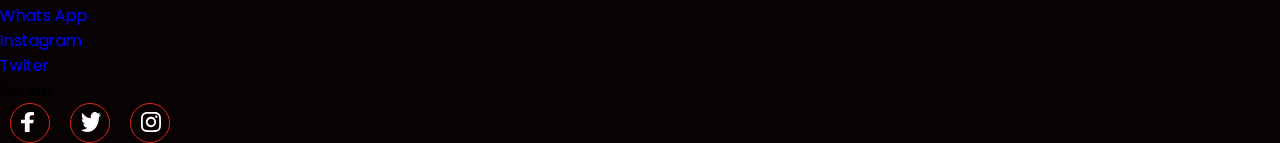
==== commit 1680184f: "agregue estilos nuevos al Index.html" ====
--- a/Capa_Cliente/Vista/index.html
+++ b/Capa_Cliente/Vista/index.html
@@ -38,7 +38,7 @@
                      
                         <div class="socials">
                             <a href="https://www.facebook.com/restaurantdacari.ica">
-                                <div class="social">
+                                 <div class="social">
                                     <img src="../Img/images/s1.svg" alt="">
                                 </div>
                             </a>
--- a/Capa_Cliente/Estilos/style.css
+++ b/Capa_Cliente/Estilos/style.css
@@ -174,4 +174,188 @@
   .slider-img img{
     margin-right: 225px;
     width: 550px;
+  }
+
+  .products{
+    background-color: #0d0d0d;
+  }
+
+  .tabs{
+    display: flex;
+    flex-wrap: wrap;
+    padding: 100px 0px;
+  }
+
+  .tabs label{
+    width: 15%;
+    order: 1;
+    display: block;
+    padding: 20px 0;
+    text-align: center;
+    cursor: pointer;
+    color: #a7a7a7;
+    font-weight: 700;
+    transition: background ease 0.2s;
+
+  }
+
+  .tabs .tab{
+    order: 99;
+    flex-grow: 1;
+    width: 100%;
+    display: none;
+    padding-top: 25px;
+  }
+
+  .tabs input[type="radio"]{
+    display: none;
+  }
+
+  .tabs input[type="radio"]:checked + label{
+    border-bottom: 2px solid #db241b;
+    color: #ffffff;
+  }
+
+  .product{
+    display: flex;
+    align-items: center;
+    padding: 25px;
+    margin: 0 10px;
+  }
+
+  .product-img{
+    width: 50%;
+    text-align: left;
+  }
+
+  .product-img h4{
+    display: inline-block;
+    padding: 5px 7px;
+    line-height: 15px;
+    color: #ffffff;
+    font-size: 14px;
+    text-transform: uppercase;
+    font-weight: 800;
+    border: 2px solid #555555;
+    border-radius: 10px;
+    margin-bottom: 50px;
+  }
+
+  .product-img img{
+    width: 150px;
+    height: 120px;
+  }
+
+  .product-txt {
+    width: 50%;
+    margin-left: 10px;
+    text-align: left;
+  }
+
+  .product-txt h4{
+    color: #ffffff;
+    font-size: 18px;
+    text-transform: uppercase;
+    font-weight: 800;
+    margin-bottom: 5px;
+  }
+
+  .product-txt p{
+    color: #a7a7a7;
+    font-size: 16;
+    margin-bottom: 15px;
+
+  }
+
+  .product-txt span{
+    color: #ffffff;
+    font-size: 18px;
+    font-weight: 800;
+  }
+  .info{
+    padding: 100px 0px;
+    display: flex;
+    align-items: center;
+  }
+
+  .info-img{
+    width: 50%;
+  }
+
+  .info-img img{
+    width: 500px;
+    height: 250px;
+  }
+
+  .info-txt {
+    width: 50%;
+  }
+
+  .info-txt h2{
+    font-size: 35px;
+    color: #ffffff;
+    font-weight: 800;
+    text-transform: uppercase;
+    margin-bottom: 25px;
+  }
+
+  .info-txt p{
+    font-size: 18px;
+    color: #a7a7a7;
+    margin-bottom: 50px;
+  }
+
+  .btn-2 {
+    display: inline-block;
+    padding: 15px 35px;
+    background-color: #db241b;
+    color: #ffffff;
+    font-weight: 800;
+    text-transform: uppercase;
+    border-radius: 50px;
+  }
+  
+  .btn-2:hover{
+    background-color: #ab1c15;
+  }
+
+  .horario {
+    padding: 100px 0px;
+    background-color: #0d0d0d;
+  }
+
+  .horario-info h2 {
+    font-size: 75px;
+    color: #ffffff;
+    font-weight: 800;
+    text-transform: uppercase;
+    margin-bottom: 50px;
+  }
+
+  .horario.txt {
+    display: flex;
+    justify-content: space-between;
+
+  }
+
+  .txt {
+    color: #ffffff;
+
+  }
+
+  .txt h4 {
+    font-size: 18px;
+    color: #a7a7a7;
+    margin-bottom: 30px;
+  }
+
+  .txt p {
+    font-size: 18px;
+    text-transform: uppercase;
+    font-weight: 600;
+    margin-bottom: 15px;
+  }
+
+  .map{
+    filter: grayscale(100%) invert(92%) contrast(93%);
   }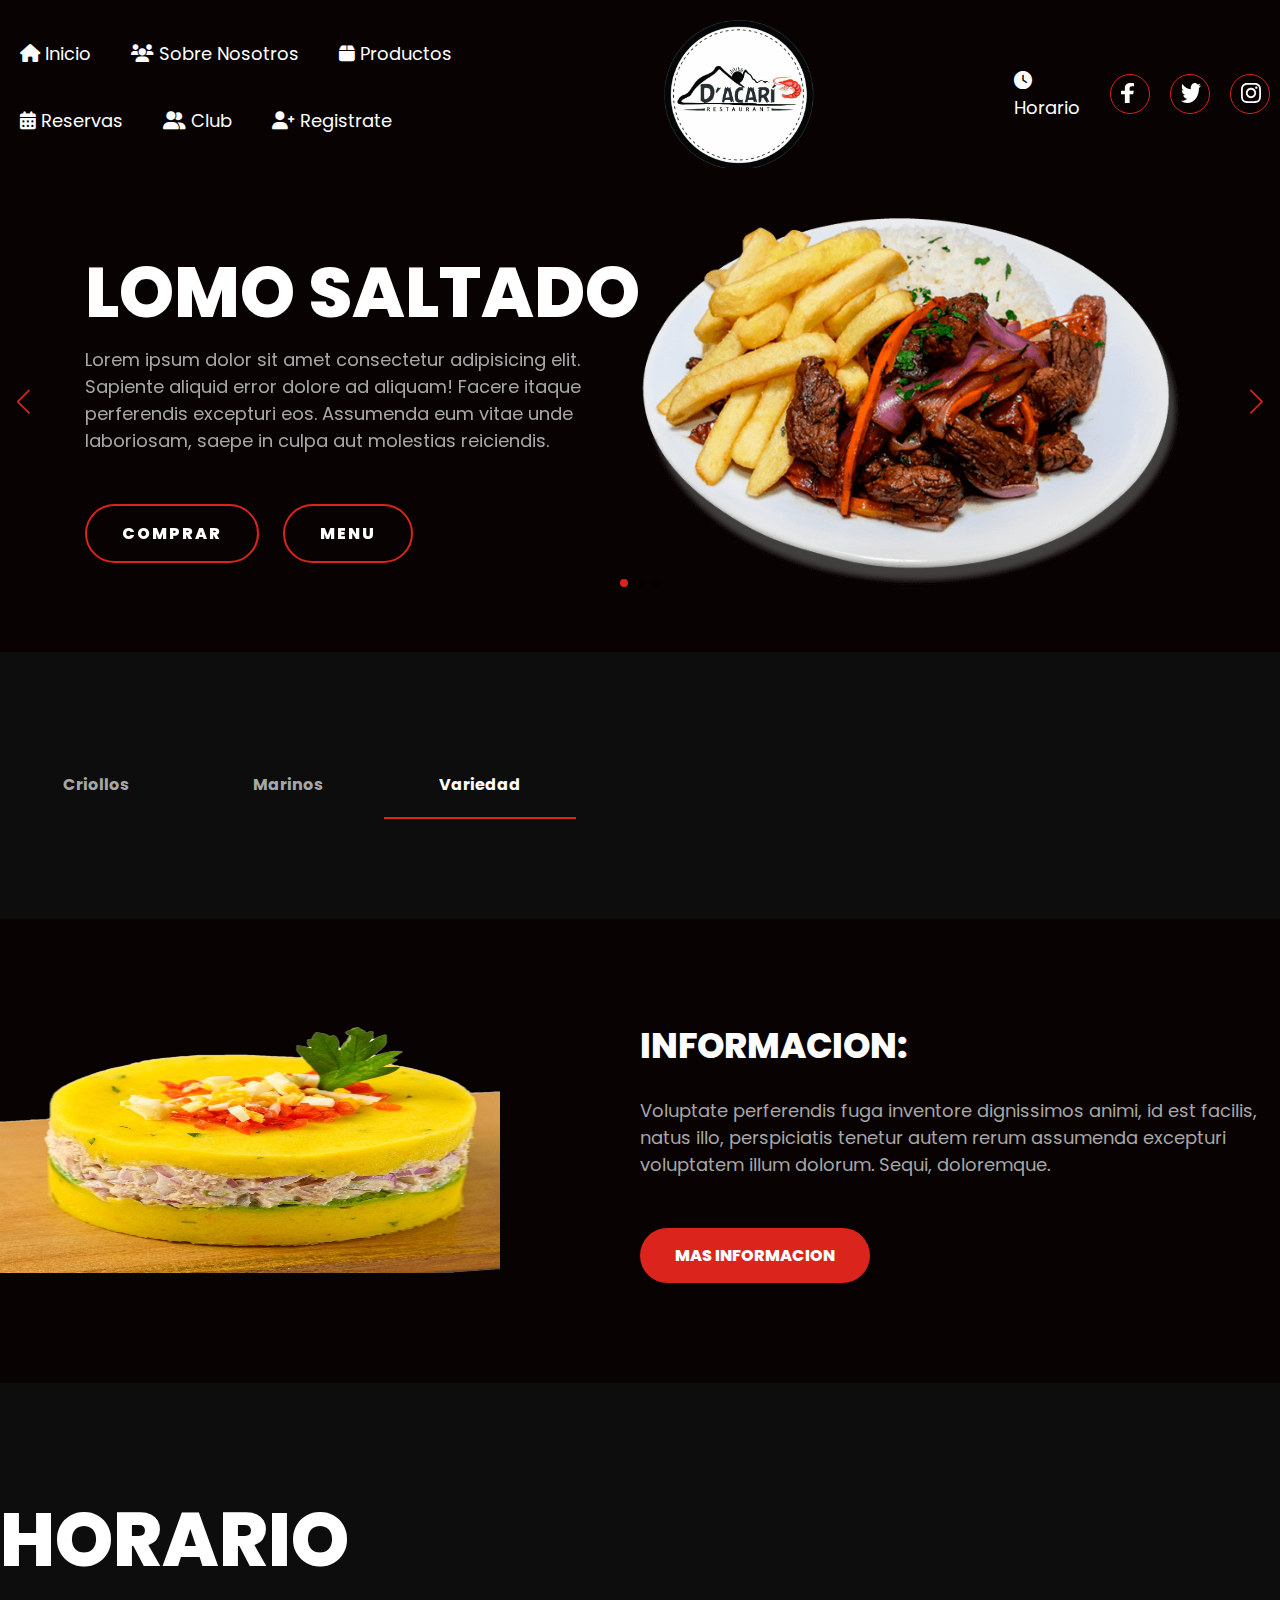
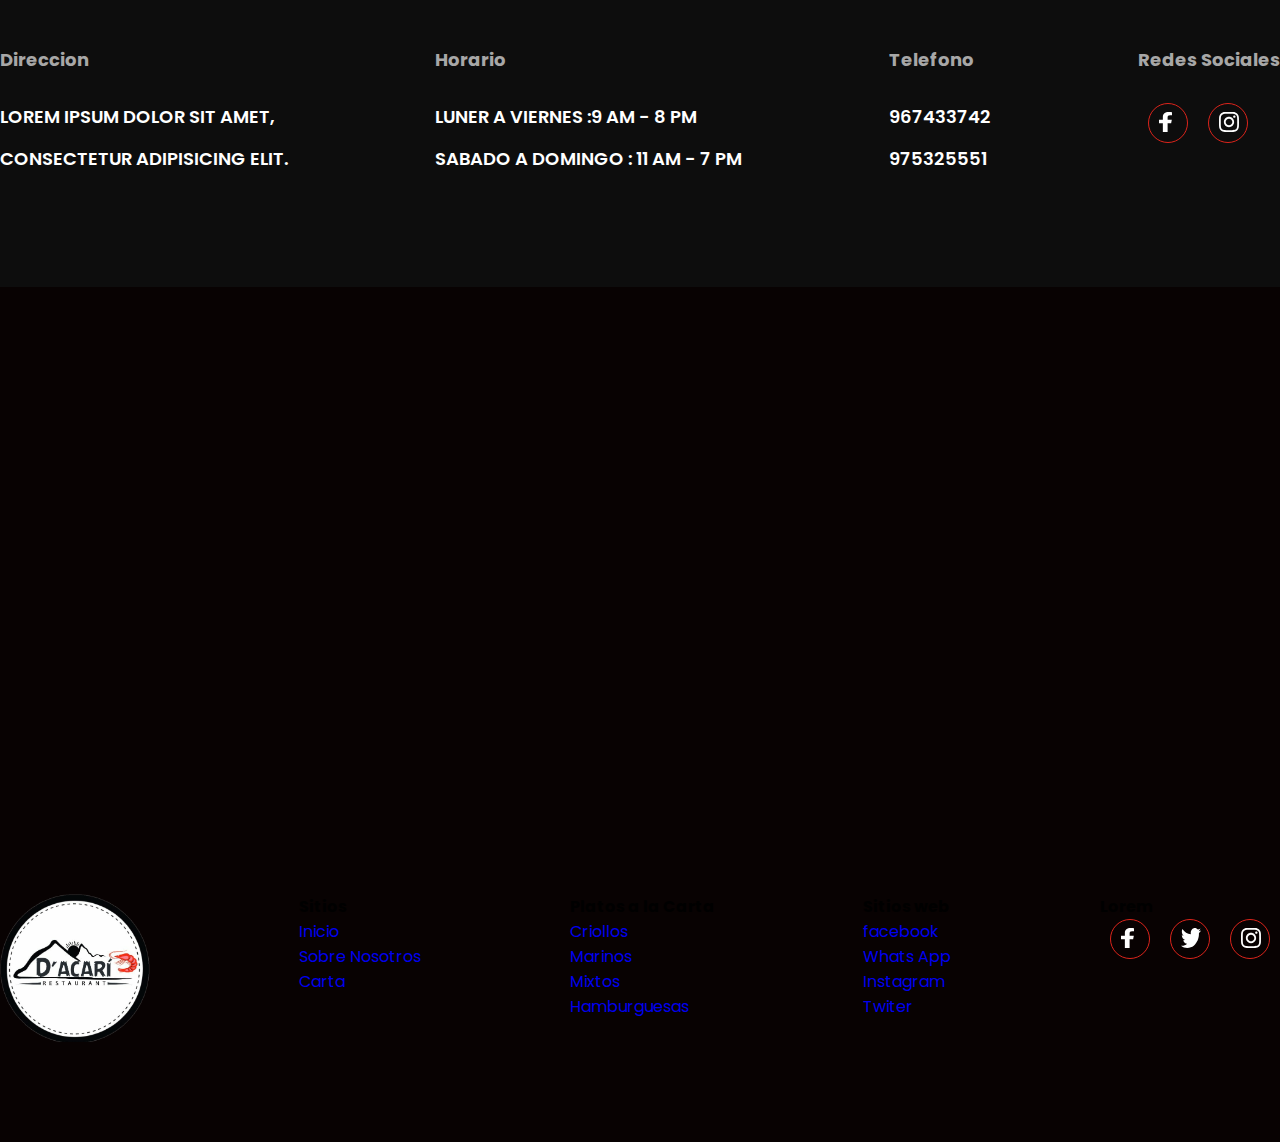
==== commit bd75f56e: "Se cambio campo  "class= horario-txt"" ====
--- a/Capa_Cliente/Vista/index.html
+++ b/Capa_Cliente/Vista/index.html
@@ -317,56 +317,54 @@
 
     <section class="horario">
         <div class="horario-info container">
-              <h2>Horario</h2>
-        </div>
-        
-      
-        <div class="horario-txt">
-            <div class="txt">
-                <h4>Direccion</h4>
-                <p>
-                    Lorem ipsum dolor sit amet, 
-                </p>
-                <p>
-                     consectetur adipisicing elit.
-                </p>
+            <h2>Horario</h2>
+            <div class="horario-txt">
+                <div class="txt">
+                    <h4>Direccion</h4>
+                    <p>
+                        Lorem ipsum dolor sit amet, 
+                    </p>
+                    <p>
+                         consectetur adipisicing elit.
+                    </p>
+                </div>
+                <div class="txt">
+                    <h4>Horario</h4>
+                    <p>
+                        Luner a Viernes :9 am - 8 pm 
+                    </p>
+                    <p>
+                         Sabado a Domingo  : 11 am - 7 pm
+                    </p>
+                </div>
+                <div class="txt">
+                    <h4>Telefono</h4>
+                    <p>
+                        967433742
+                    </p>
+                    <p>
+                         975325551
+                    </p>
+                </div>
+                <div class="txt">
+                    <h4>Redes Sociales</h4>
+                    <div class="socials">
+                        <a href="https://www.facebook.com/restaurantdacari.ica/photos">
+                            <div class="social">
+                                <img src="../Img/images/s1.svg" alt="">
+                            </div>
+                        </a>
+                       
+                        <a href="https://www.instagram.com/d__acari/?hl=es">
+                            <div class="social">
+                                <img src="../Img/images/s3.svg" alt="">
+                            </div>
+                        </a>
+                    </div>
+    
+                </div>
+               </div>
             </div>
-            <div class="txt">
-                <h4>Horario</h4>
-                <p>
-                    Luner a Viernes :9 am - 8 pm 
-                </p>
-                <p>
-                     Sabado a Domingo  : 11 am - 7 pm
-                </p>
-            </div>
-            <div class="txt">
-                <h4>Telefono</h4>
-                <p>
-                    967433742
-                </p>
-                <p>
-                     975325551
-                </p>
-            </div>
-            <div class="txt">
-                <h4>Redes Sociales</h4>
-                <div class="socials">
-                    <a href="https://www.facebook.com/restaurantdacari.ica/photos">
-                        <div class="social">
-                            <img src="../Img/images/s1.svg" alt="">
-                        </div>
-                    </a>
-                   
-                    <a href="https://www.instagram.com/d__acari/?hl=es">
-                        <div class="social">
-                            <img src="../Img/images/s3.svg" alt="">
-                        </div>
-                    </a>
-                </div>
-
-            </div>
-        </div>
     </section>
 
 
--- a/Capa_Cliente/Estilos/style.css
+++ b/Capa_Cliente/Estilos/style.css
@@ -332,9 +332,10 @@
     margin-bottom: 50px;
   }
 
-  .horario.txt {
+  .horario-txt {
     display: flex;
     justify-content: space-between;
+
 
   }
 
@@ -358,4 +359,169 @@
 
   .map{
     filter: grayscale(100%) invert(92%) contrast(93%);
-  }+  }
+
+  .footer{
+    padding: 100px 0px;
+    display: flex;
+    justify-content: space-between;
+  }
+  .link h4{
+    color: #ffffff;
+    text-transform: uppercase;
+    margin-bottom: 25px;
+  }
+
+  .link ul li a{
+    color: #ffffff;
+    font-size: 16px;
+    margin-bottom: 5px;
+    display: inline-block;
+  }
+
+  @media(max-width: 1270px){
+
+    .menu{
+      padding: 20px;
+      justify-content: space-between;
+    }
+
+    .menu-2 {
+      display: none;
+    }
+    .logo-1{
+      width: 100px;
+    }
+
+    .logo-2 {
+      width: 0;
+
+    }
+    .menu label{
+      display: initial;
+    }
+    .menu .navbar {
+      position: absolute;
+      top: 100%;
+      left: 0;
+      right: 0;
+      background-color: #181818;
+      display: none;
+    }
+
+    .menu .navbar ul li {
+      width: 100%;
+    }
+    #menu:checked ~ .navbar {
+      display: initial;
+    }
+    .header-content{
+      padding: 30px;
+      margin-top: 100px;
+    }
+
+    .slider{
+      flex-direction: column;
+    }
+
+    .slider-txt{
+      margin-left: 0;
+      width: 100%;
+      text-align: center;
+      margin-bottom: 50px;
+    }
+
+    .slider-txt h1 {
+      font-size: 50px;
+    }
+
+    .slider-txt p{
+      font-size: 16px;
+    }
+    .btn-1{
+      padding: 10px 25px;
+      font-size: 14px;
+    }
+
+    .slider-img{
+      width: 100%;
+      text-align: center;
+    }
+    .slider-img img{
+      margin-right: 0px;
+      width: 300px;
+    }
+
+    .swiper-horizontal > .swiper-pagination-bullets,
+    .swiper-pagination-bullets, .swiper-pagination-horizontal,
+    .swiper-pagination-custom,
+    .swiper-pagination-fraction {
+      bottom: -7px;
+
+    }
+
+    .tabs{
+       padding: 50px 30px;
+    }
+
+    .tabs label{
+      width: 33%;
+    }
+
+    .info{
+      padding: 30px;
+      flex-direction: column;
+    }
+
+    .info-img{
+      width: 100%;
+      text-align: center;
+    }
+    
+    .info-img img{
+      width: 400px;
+      height: 200px;
+      margin-bottom: 25px;
+    }
+    .info-txt{
+      width: 100%;
+      text-align: center;
+    }
+    .info-txt p {
+      font-size: 16px;
+    }
+
+    .btn-1{
+      font-size: 16px;
+
+    }
+
+    .horario {
+      padding: 30px;
+      text-align: center;
+    }
+
+    .horario-info h2{
+      font-size: 50px;
+      margin-bottom: 15px;
+    }
+    .horario-txt{
+      flex-direction: column;
+    }
+    .socials{
+      justify-content: center
+    }
+    
+    .social img{
+      margin: 8px 0 0 0;
+    }
+    .footer{
+      padding: 30px;
+      flex-direction: column;
+      text-align: center;
+    }
+    .link h4 {
+      margin: 25px 0px 10px 0px;
+    }
+
+  }
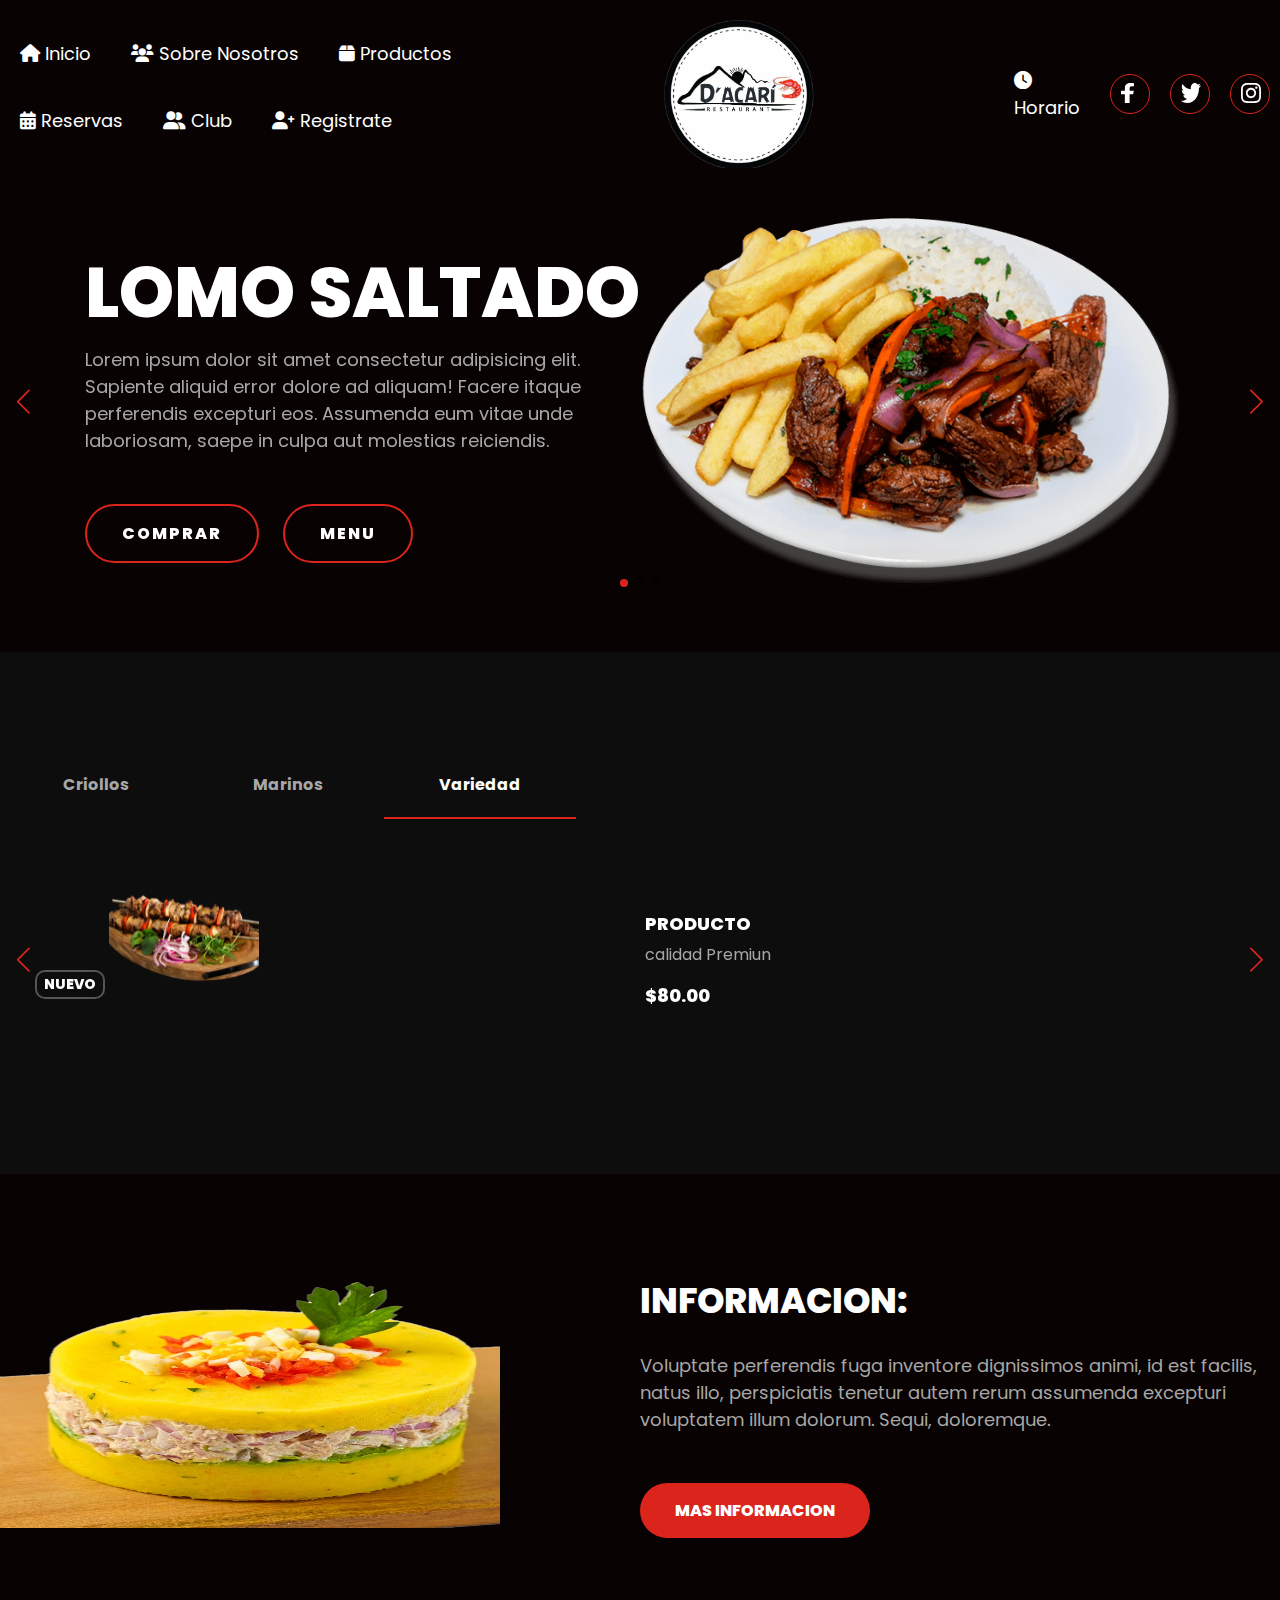
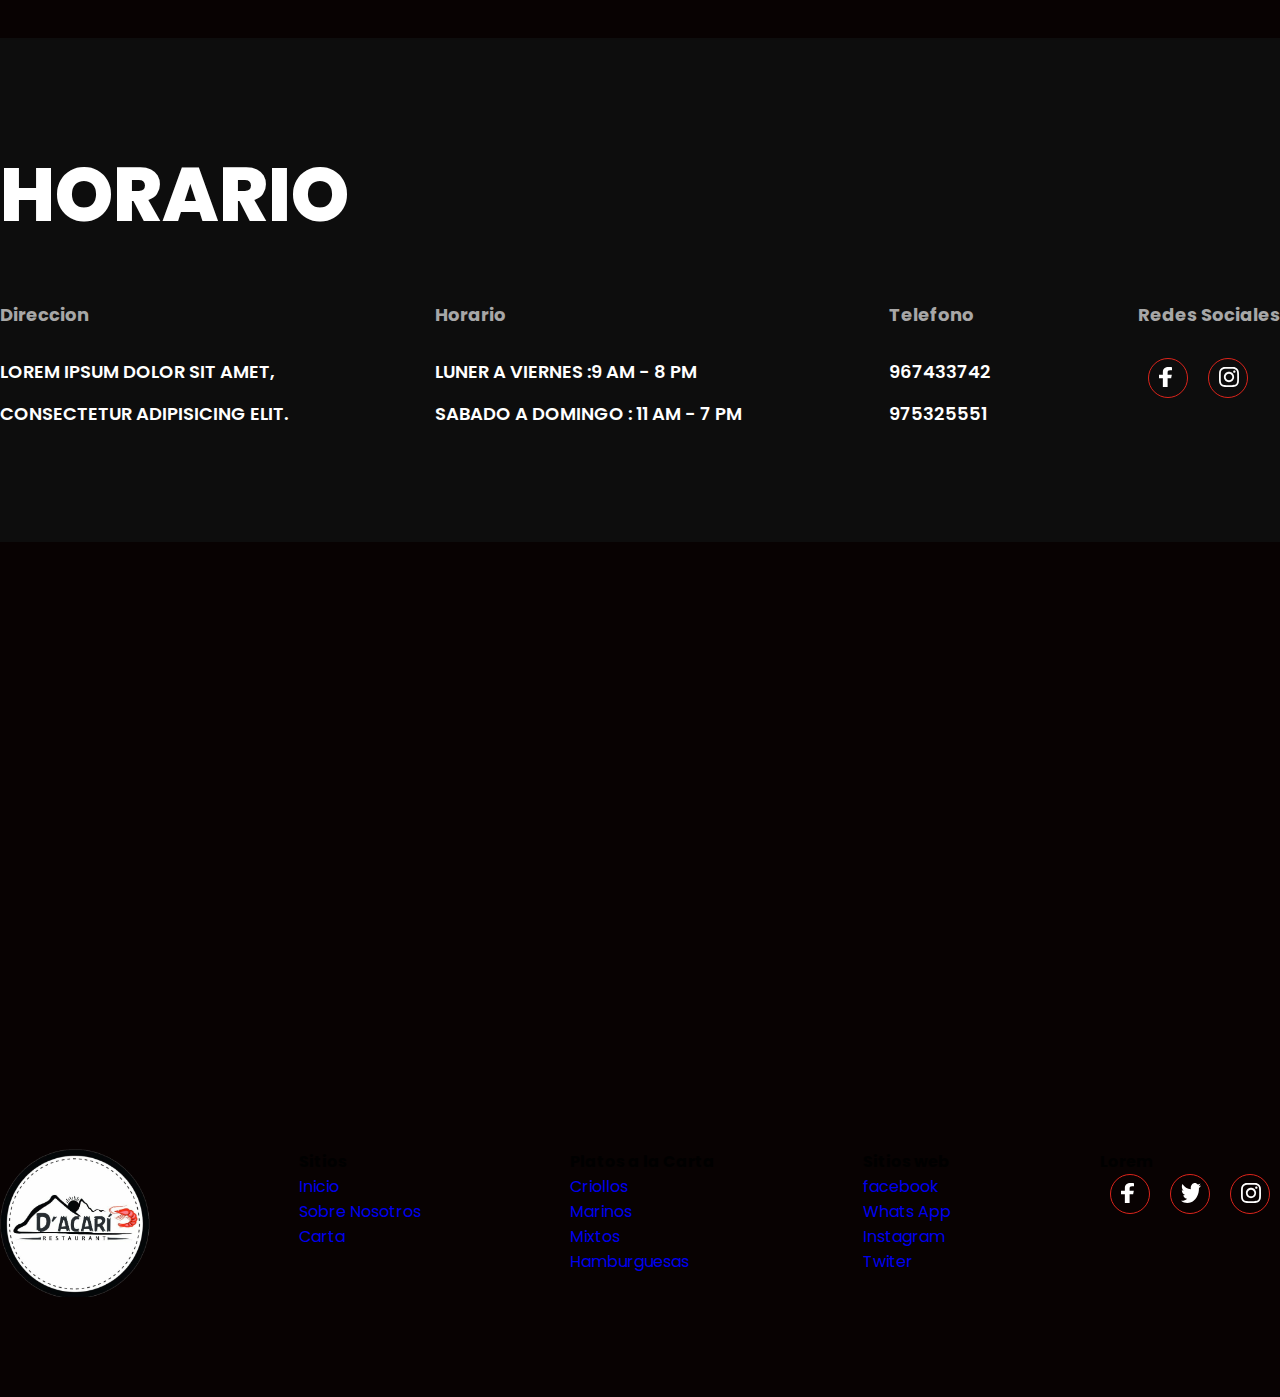
==== commit ca0c9ebe: "Se añadieron modificaciones" ====
--- a/Capa_Cliente/Vista/index.html
+++ b/Capa_Cliente/Vista/index.html
@@ -240,8 +240,10 @@
                     </div>
                     <div class="swiper-button-next"></div>
                     <div class="swiper-button-prev"></div>
+                
                 </div>
             </div>
+            
 
             <input type="radio" name="tabs" id="tab3" checked="checked" class="tabInput" value="3">
             <label for="tab3">Variedad</label>
@@ -252,46 +254,48 @@
                             <div class="product">
                               <div class="product-img">
                                    <h4>Nuevo</h4>
+                                   <img src="../Img/images/food8.png" alt="">                                 
+                              </div>
+                              <div class="product-txt">
+                                  <h4>Producto</h4>
+                                  <p>calidad Premiun</p>
+                                  <span class="price">$80.00</span>
+                              </div>                           
+                            </div>     
+                        </div>
+                        <div class="swiper-slide">
+                            <div class="product">
+                              <div class="product-img">
+                                   <h4>Nuevo</h4>
                                    <img src="../Img/images/food7.png" alt="">                                 
                               </div>
                               <div class="product-txt">
+                                  <h4>hol</h4>
+                                  <p>calidad Premiun</p>
+                                  <span class="price">$80.00</span>
+                              </div>                           
+                            </div>
+                        </div>
+                        <div class="swiper-slide">
+                            <div class="product">
+                              <div class="product-img">
+                                   <h4>Nuevo</h4>
+                                   <img src="../Img/images/food9.png" alt="">
+                              </div>
+                              <div class="product-txt">
                                   <h4>Producto</h4>
                                   <p>calidad Premiun</p>
                                   <span class="price">$80.00</span>
                               </div>                           
                             </div>
                         </div>
-                        <div class="swiper-slide">
-                            <div class="product">
-                              <div class="product-img">
-                                   <h4>Nuevo</h4>
-                                   <img src="../Img/images/food8.png" alt="">         
-                              </div>
-                              <div class="product-txt">
-                                  <h4>Producto</h4>
-                                  <p>calidad Premiun</p>
-                                  <span class="price">$80.00</span>
-                              </div>      
-                            </div>
-                        </div>
-                        <div class="swiper-slide">
-                            <div class="product">
-                              <div class="product-img">
-                                   <h4>Nuevo</h4>
-                                   <img src="../Img/images/food9.png" alt="">
-                              </div>
-                              <div class="product-txt">
-                                  <h4>Producto</h4>
-                                  <p>calidad Premiun</p>
-                                  <span class="price">$80.00</span>
-                              </div>                           
-                            </div>
-                        </div>
-                    </div>
-                    <div class="swiper-button-next"></div>
-                    <div class="swiper-button-prev"></div>
-                </div>
-            </div>
+                    </div>
+                <div class="swiper-button-next"></div>
+                <div class="swiper-button-prev"></div>
+                   </div>
+                  </div>
+                
+                
         </div>
     </main>
 
@@ -437,8 +441,6 @@
     </footer>
 
 
-
-
     <script src="https://cdn.jsdelivr.net/npm/swiper/swiper-bundle.min.js"></script>
     <script src="../../Capa_Negocio/script.js"></script>
 </body>
--- a/Capa_Cliente/Estilos/style.css
+++ b/Capa_Cliente/Estilos/style.css
@@ -111,7 +111,7 @@
   }
 
   .menu-icono {
-    width: 25px;
+    width: 40px;
   }
 
   .menu label {
@@ -215,7 +215,9 @@
     border-bottom: 2px solid #db241b;
     color: #ffffff;
   }
-
+  .tabs input[type="radio"]:checked + label + .tab {
+    display: block;
+  }
   .product{
     display: flex;
     align-items: center;
@@ -390,11 +392,11 @@
       display: none;
     }
     .logo-1{
-      width: 100px;
+      width: 120px;
     }
 
     .logo-2 {
-      width: 0;
+      width: 0px;
 
     }
     .menu label{
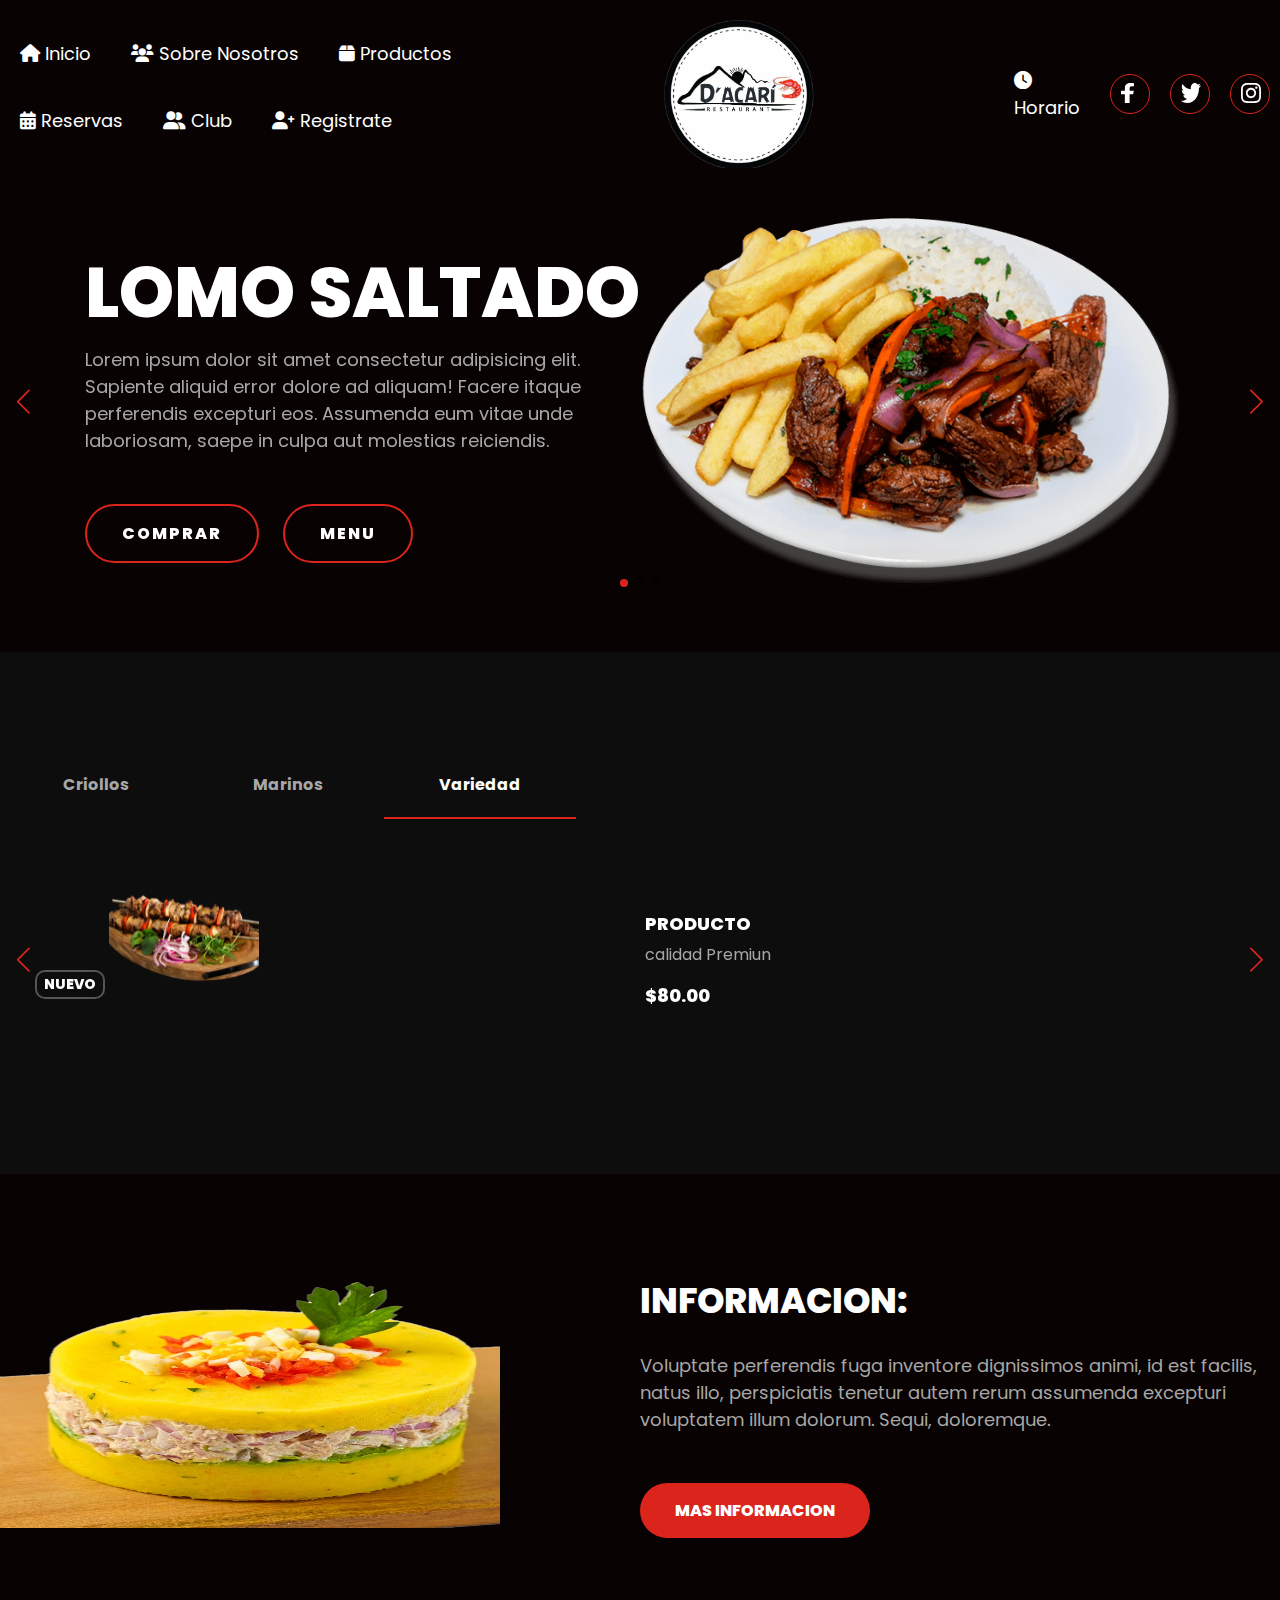
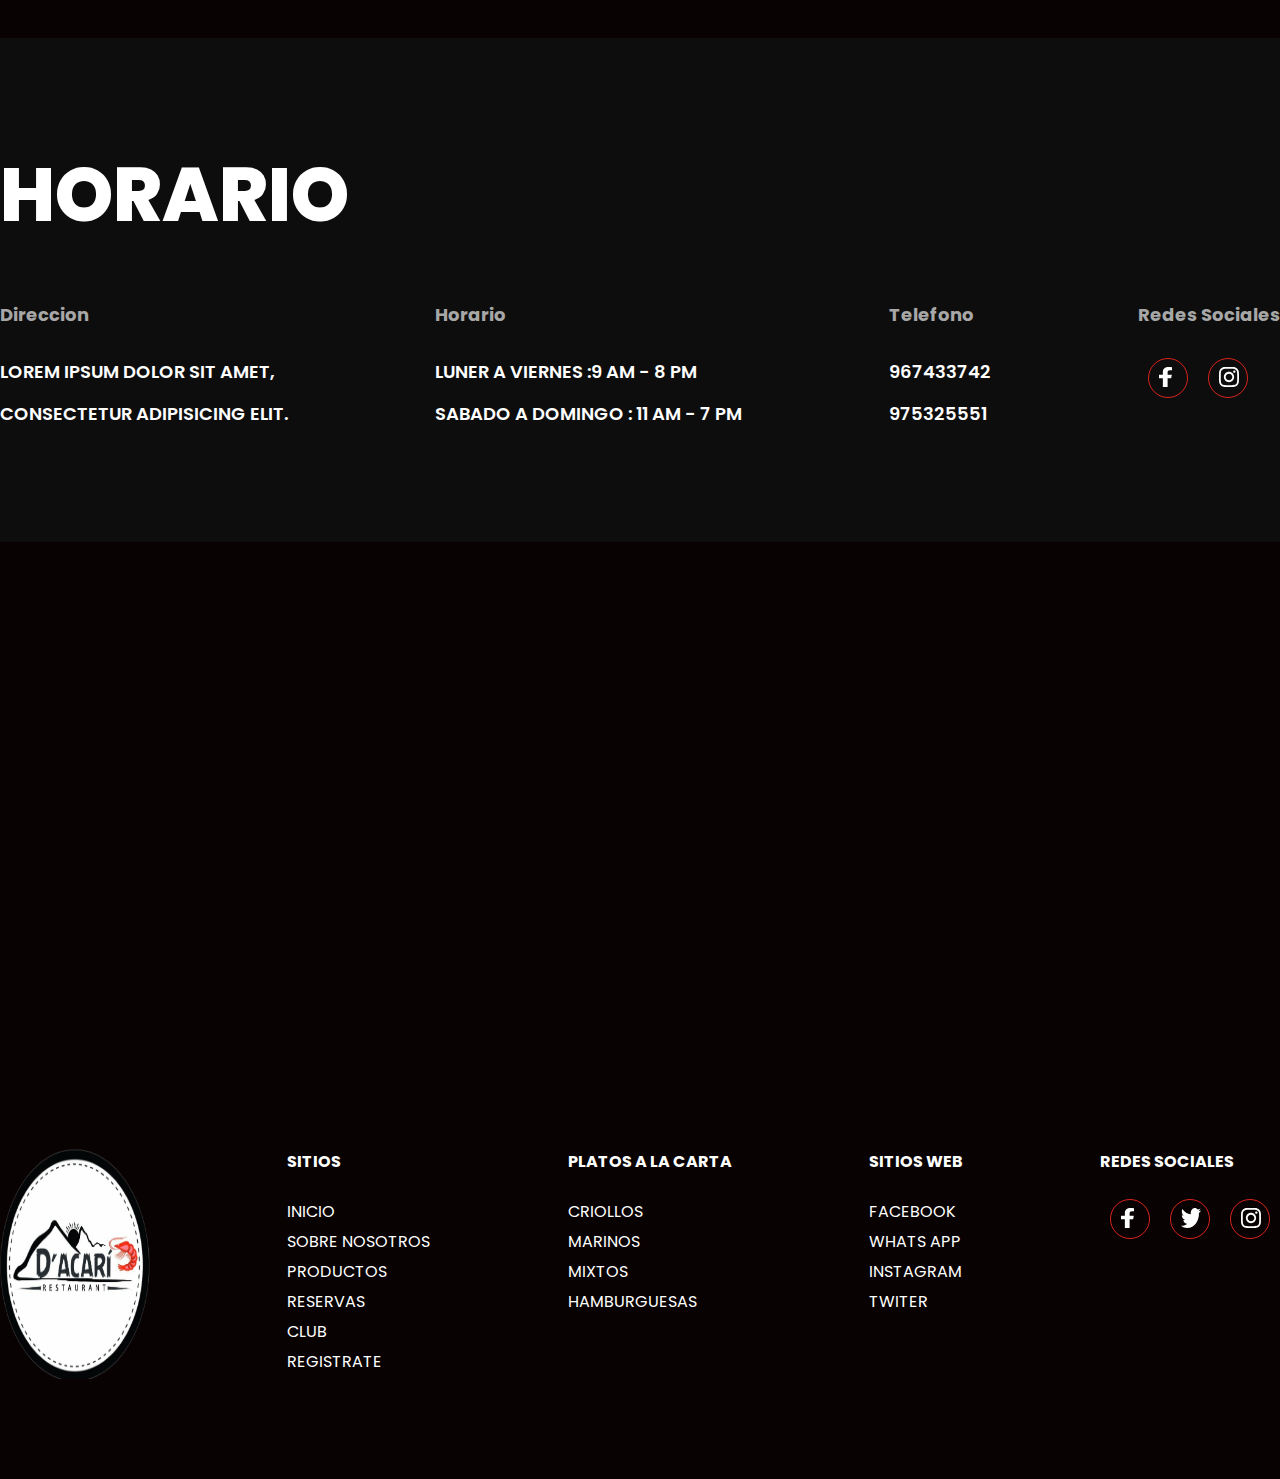
==== commit 6581e097: "modificaciones" ====
--- a/Capa_Cliente/Vista/index.html
+++ b/Capa_Cliente/Vista/index.html
@@ -177,11 +177,11 @@
                         <div class="swiper-slide">
                             <div class="product">
                               <div class="product-img">
-                                   <h4>Carapulcra</h4>
+                                   <h4>Nuevo</h4>
                                    <img src="../Img/images/carapulcra.png" alt="">
                               </div>
                               <div class="product-txt">
-                                  <h4>Producto</h4>
+                                  <h4>Carapulcra</h4>
                                   <p>calidad Premiun</p>
                                   <span class="price">$80.00</span>
                               </div>                           
@@ -384,12 +384,12 @@
         <div class="links">
             <h4>Sitios</h4>
             <ul>
-                <li><a href="#">Inicio</a></li>
-                <li><a href="#">Sobre Nosotros</a></li>
-                <li><a href="#">Carta</a></li>
-                <li><a href="#"></a></li>
-
-
+                <li><a href="index.html"> Inicio</a></li>
+                <li><a href="sobrenosotros.html"> Sobre Nosotros</a></li>
+                <li><a href="Menu.html">  Productos</a></li>
+                <li><a href="#"> Reservas</a></li>
+                <li><a href="Club.html"></i> Club</a></li>
+                <li><a href="login2.html"></i> Registrate</i></a></li>
             </ul>
 
         </div>
@@ -418,7 +418,7 @@
 
         </div>
         <div class="links">
-            <h4>Lorem</h4>
+            <h4>Redes Sociales</h4>
             <div class="socials">
                 <a href="#">
                     <div class="social">
--- a/Capa_Cliente/Estilos/style.css
+++ b/Capa_Cliente/Estilos/style.css
@@ -368,17 +368,21 @@
     display: flex;
     justify-content: space-between;
   }
-  .link h4{
+  .links h4{
     color: #ffffff;
     text-transform: uppercase;
     margin-bottom: 25px;
   }
 
-  .link ul li a{
+  .links ul li a{
     color: #ffffff;
     font-size: 16px;
     margin-bottom: 5px;
     display: inline-block;
+    text-transform: uppercase;
+  }
+  .links ul li a:hover{
+    color: #db241b;
   }
 
   @media(max-width: 1270px){
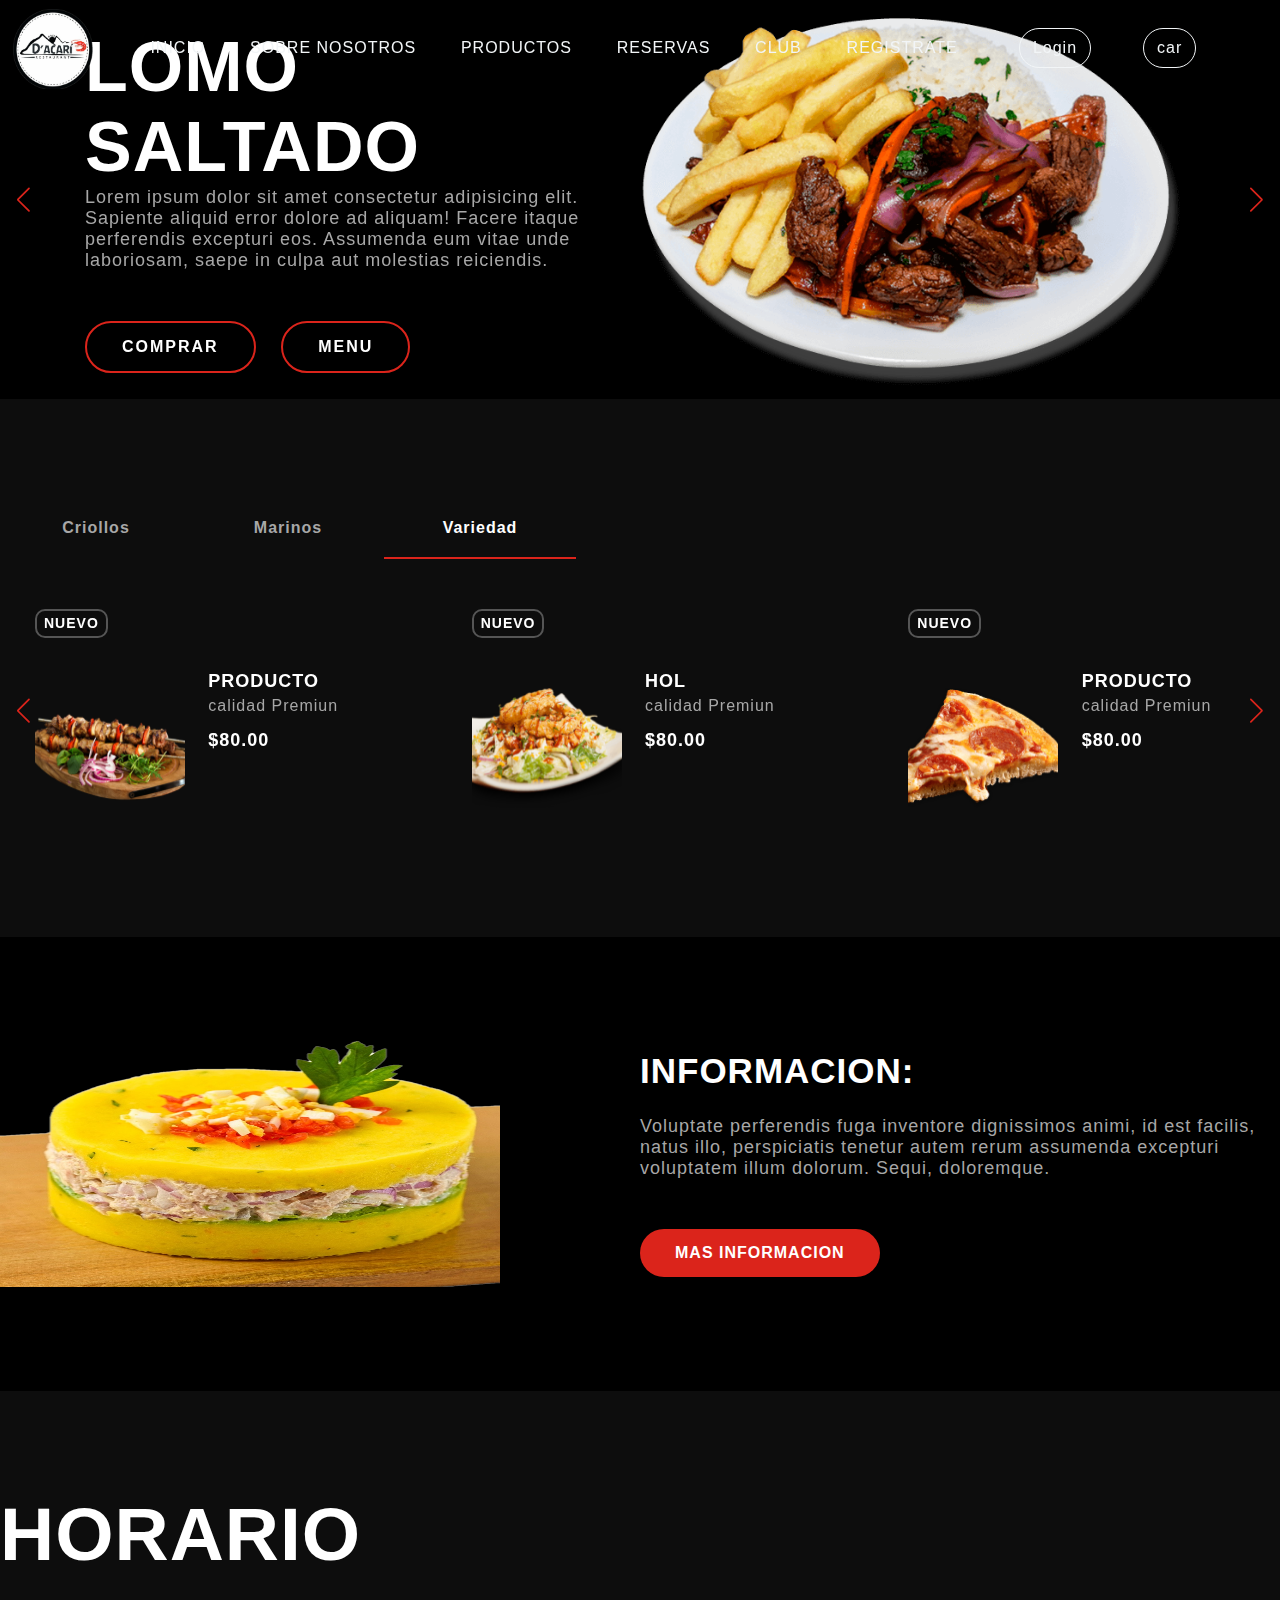
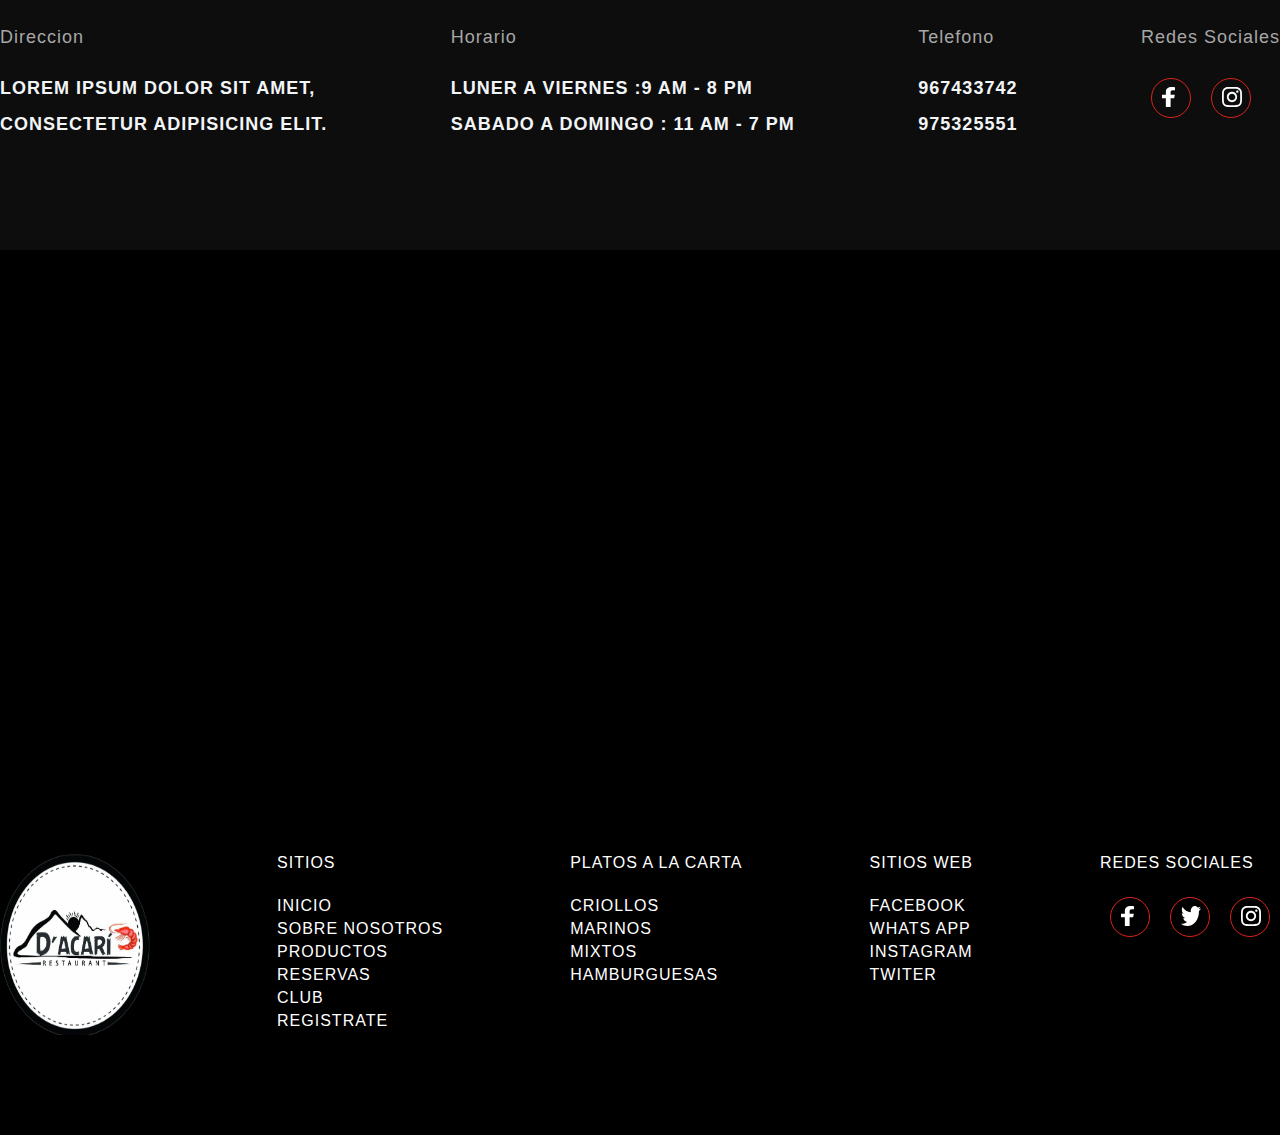
==== commit e7598edc: "Modificaciones en html" ====
--- a/Capa_Cliente/Vista/index.html
+++ b/Capa_Cliente/Vista/index.html
@@ -9,55 +9,15 @@
     <link rel="icon" href="../Img/imagenes/logoredondo.png">
     <link rel="stylesheet" href="https://cdnjs.cloudflare.com/ajax/libs/font-awesome/6.0.0-beta3/css/all.min.css">
 </head>
-<body>
+   <header>
+    
+   </header>
+   <body>
      
-    <header >
-             <div class="menu container">
-                <img  class="logo-1" src="../Img/imagenes/logoredondo.png" alt="">
-                <input type="checkbox" id="menu">
-                <label for="menu">
-                    <img src="../Img/images/menu.png" class="menu-icono" alt="">
-                </label>
-                <nav class="navbar">
-                    <div class="menu-1">
-                        <ul>
-                            <li><a href="index.html"><i class="fas fa-home"></i> Inicio</a></li>
-                            <li><a href="sobrenosotros.html"><i class="fas fa-users"></i> Sobre Nosotros</a></li>
-                            <li><a href="Menu.html"> <i  class="fas fa-box"></i> Productos</a></li>
-                            <li><a href="#"><i class="fas fa-calendar-alt"></i> Reservas</a></li>
-                            <li><a href="Club.html"><i class="fas fa-user-friends"></i> Club</a></li>
-                            <li><a href="login2.html"><i class="fa-sharp fa-solid fa-user-plus"></i> Registrate</i></a></li>
-                        </ul>
-                    </div>
-                    <img class="logo-2" src="../Img/imagenes/logoredondo.png" alt="">
-                    <div class="menu-2">
-                        <ul>
-                            <li><a href="#"><i class="fas fa-clock"></i> Horario</a></li>
-                          
-                        </ul>
-                     
-                        <div class="socials">
-                            <a href="https://www.facebook.com/restaurantdacari.ica">
-                                 <div class="social">
-                                    <img src="../Img/images/s1.svg" alt="">
-                                </div>
-                            </a>
-                            <a href="#">
-                                <div class="social">
-                                    <img src="../Img/images/s2.svg" alt="">
-                                </div>
-                            </a>
-                            <a href="https://www.instagram.com/d__acari/?hl=es">
-                                <div class="social">
-                                    <img src="../Img/images/s3.svg" alt="">
-                                </div>
-                            </a>
-                        </div>
-                    </div>
-                </nav>
-             </div>
-
-             <div class="header-content container">
+   
+             
+              
+             <div class="content container">
 
                 <div class="swiper mySwiper-1">
                     <div class="swiper-wrapper">
@@ -137,7 +97,7 @@
 
                 </div>
              </div>
-    </header>
+
 
 
     <main class="products">
@@ -377,7 +337,7 @@
         <iframe class="map" src="https://www.google.com/maps/embed?pb=!1m18!1m12!1m3!1d3870.5072075021576!2d-75.75263112531394!3d-14.047199786376188!2m3!1f0!2f0!3f0!3m2!1i1024!2i768!4f13.1!3m3!1m2!1s0x9110e36ff0bab47f%3A0x89eb2f068f7726a8!2sRestaurant%20D&#39;acari!5e0!3m2!1ses-419!2spe!4v1729533139227!5m2!1ses-419!2spe" width="100%" height="500" style="border:0;" allowfullscreen="" loading="lazy" referrerpolicy="no-referrer-when-downgrade"></iframe>
        
     </section>
-
+   
     <footer class="footer container">
 
         <img class="logo-2" src="../Img/imagenes/logoredondo.png" alt="">
@@ -443,5 +403,7 @@
 
     <script src="https://cdn.jsdelivr.net/npm/swiper/swiper-bundle.min.js"></script>
     <script src="../../Capa_Negocio/script.js"></script>
+    <script src="../header/header.js"></script>
 </body>
+    
 </html>--- a/Capa_Cliente/Estilos/style.css
+++ b/Capa_Cliente/Estilos/style.css
@@ -12,10 +12,12 @@
     background-color: #080202;
     font-family: "Poppins", sans-serif;
   }
+  
 
   .cotainer {
     max-width: 1200px;
     margin: 0 auto;
+    margin-top: 100px;
   }
 
   .swiper-button-prev::after {
@@ -41,8 +43,8 @@
     background-color: #db241b;
   }
   .menu{
-    position: absolute;
-    top: 20px;
+    position: fixed;
+    top: 0;
     left: 0;
     right: 0;
     display: flex;
@@ -120,7 +122,7 @@
   }
 
   .header-content {
-    margin-top: 200px;
+    margin-top: 220px;
     padding-bottom: 50px;
   }
 
